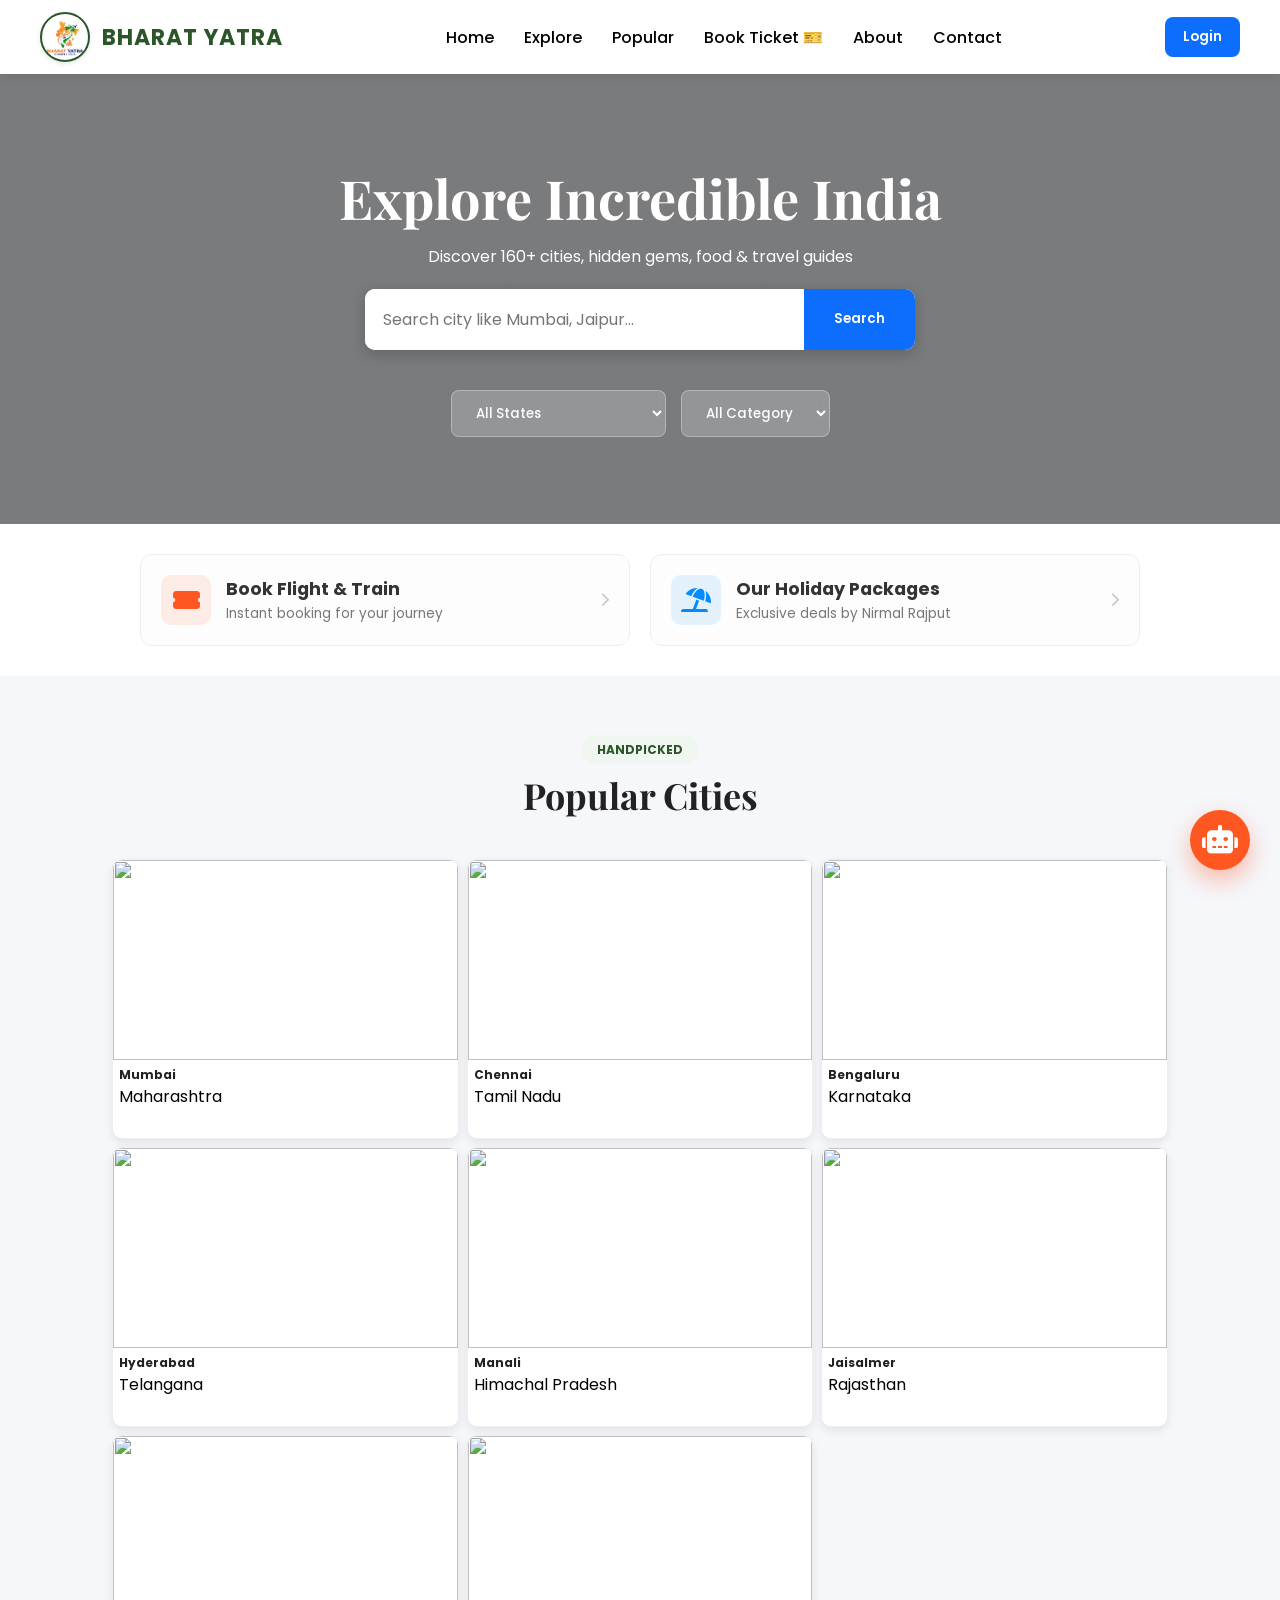
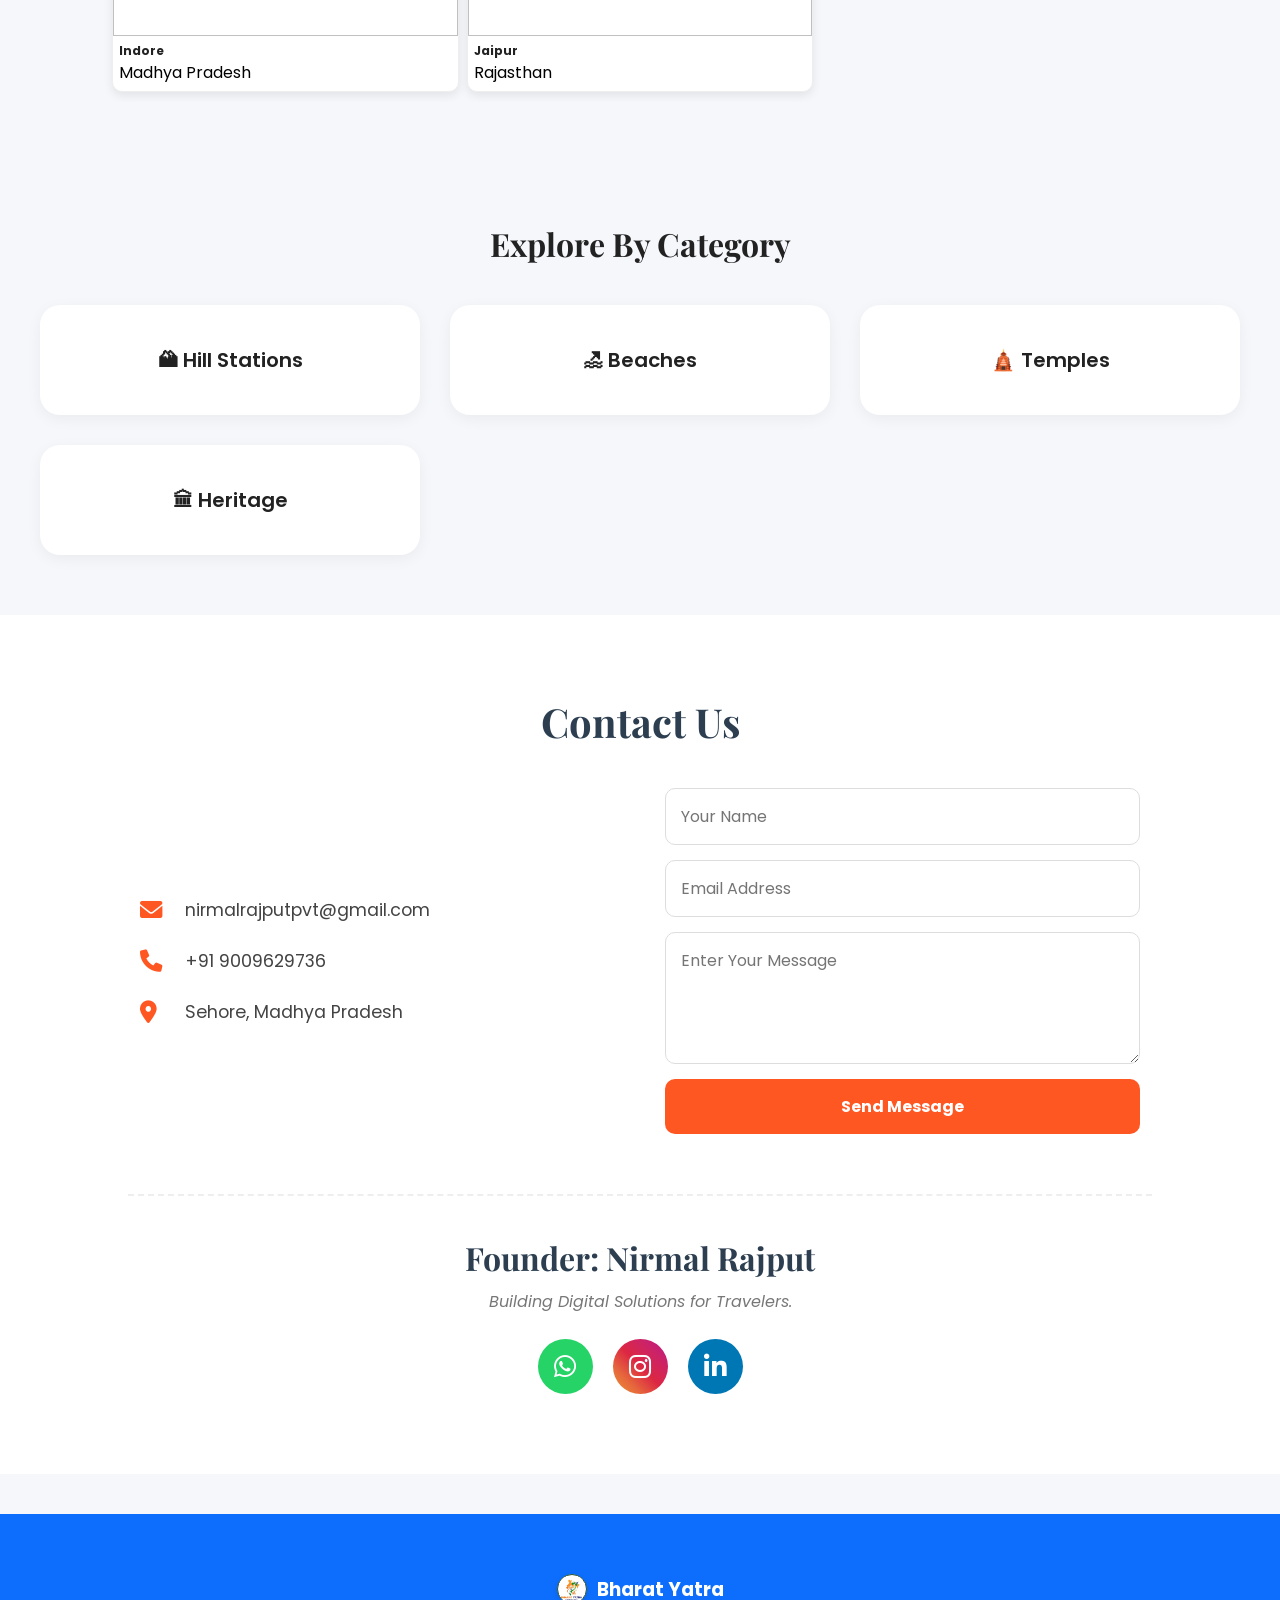
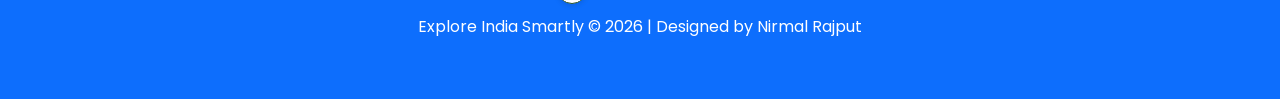
==== index.html @ b43bbb0f "Add initial Bharat Yatra website files Introduce the full static site scaffold for Bharat Yatra: mul" ====
<!DOCTYPE html>
<html lang="en">
<head>
    <meta charset="UTF-8">
    <meta name="viewport" content="width=device-width, initial-scale=1.0">
    <title>Bharat Yatra - Explore Incredible India</title>
    
    <link rel="stylesheet" href="style.css">
    <link rel="stylesheet" href="mobile.css"> 
    <link rel="stylesheet" href="m2.css">
    
    <link rel="stylesheet" href="https://cdnjs.cloudflare.com/ajax/libs/font-awesome/6.0.0/css/all.min.css">
    <link href="https://fonts.googleapis.com/css2?family=Playfair+Display:wght@700&family=Poppins:wght@300;400;500;600;700&display=swap" rel="stylesheet">

    <style>
        /* 🎨 MASTER UI/UX DESIGN LANGUAGE */
        :root {
            --primary-green: #2c562a;
            --premium-shadow: 0 10px 30px rgba(0,0,0,0.08);
        }

        /* 🟢 Navbar & Logo Branding */
        .navbar {
            display: flex; justify-content: space-between; align-items: center;
            padding: 12px 40px; background: #fff; box-shadow: 0 4px 12px rgba(0,0,0,0.08);
            position: sticky; top: 0; z-index: 1000;
        }
        .brand-link { display: flex; align-items: center; gap: 12px; text-decoration: none; }
        .logo-circle {
            width: 50px; height: 50px; border-radius: 50%; overflow: hidden;
            border: 2px solid var(--primary-green); display: flex; align-items: center; justify-content: center;
            background: #fff; box-shadow: 0 2px 5px rgba(0,0,0,0.1);
        }
        .logo-circle img { width: 85%; height: 85%; object-fit: contain; }
        .brand-name { font-family: 'Poppins', sans-serif; font-size: 22px; font-weight: 700; color: var(--primary-green); text-transform: uppercase; letter-spacing: 1px; }

        /* 🍱 BENTO GRID CORE (For JS Rendered Cards) */
        .featured-grid {
            display: grid;
            grid-template-columns: repeat(4, 1fr);
            grid-template-rows: repeat(2, 280px);
            gap: 20px;
            padding: 20px 0;
        }

        /* Classes jo tu JS loop mein add karega */
        .bento-item.tall { grid-row: span 2; }
        .bento-item.wide { grid-column: span 2; }

        @media screen and (max-width: 900px) {
            .navbar { padding: 10px 15px; }
            .featured-grid { grid-template-columns: 1fr 1fr; grid-template-rows: auto; }
            .nav-links { display: none; }
        }
    </style>
</head>
<body>

<nav class="navbar">
    <a href="index.html" class="brand-link">
        <div class="logo-circle">
            <img src="images/logo.png" alt="Logo">
        </div>
        <span class="brand-name">Bharat Yatra</span>
    </a>

    <ul class="nav-links">
        <li><a href="#home">Home</a></li>
        <li><a href="#explore">Explore</a></li>
        <li><a href="#popular">Popular</a></li>
        <li><a href="booking.html" class="nav-booking-highlight">Book Ticket 🎫</a></li> 
        <li><a href="#about">About</a></li>
        <li><a href="#contact">Contact</a></li>
    </ul>

    <button class="login-btn" onclick="location.href='login.html'">Login</button>
</nav>

<section class="hero" id="home">
    <div class="hero-content">
        <h1>Explore Incredible India</h1>
        <p>Discover 160+ cities, hidden gems, food & travel guides</p>

        <div class="search-box">
            <input type="text" id="search" placeholder="Search city like Mumbai, Jaipur..." onkeydown="if(event.key==='Enter') goFirst()">
            <button id="searchBtn">Search</button>
        </div>

        <div id="suggestions" class="suggestions"></div>

        <div class="filters">
            <select id="stateFilter" onchange="applyFilters()">
                <option value="">All States</option>
            </select>

            <select id="categoryFilter" onchange="applyFilters()">
                <option value="">All Category</option>
                <option value="hill">Hill Station</option>
                <option value="beach">Beach</option>
                <option value="temple">Temple</option>
                <option value="heritage">Heritage</option>
            </select>
        </div>
    </div>
</section>

<section class="quick-services">
    <div class="service-grid">
        <div class="service-card" onclick="location.href='booking.html'">
            <div class="service-icon"><i class="fas fa-ticket-alt"></i></div>
            <div class="service-details">
                <h3>Book Flight & Train</h3>
                <p>Instant booking for your journey</p>
            </div>
            <i class="fas fa-chevron-right arrow"></i>
        </div>

        <div class="service-card holiday" onclick="location.href='packages.html'">
            <div class="service-icon"><i class="fas fa-umbrella-beach"></i></div>
            <div class="service-details">
                <h3>Our Holiday Packages</h3>
                <p>Exclusive deals by Nirmal Rajput</p>
            </div>
            <i class="fas fa-chevron-right arrow"></i>
        </div>
    </div>
</section>

<section class="featured" id="popular" style="padding: 60px 8%;">
    <div style="text-align: center; margin-bottom: 30px;">
        <span style="background:#f0f7f0; color:#2c562a; padding:6px 16px; border-radius:20px; font-size:12px; font-weight:700;">HANDPICKED</span>
        <h2 style="font-size: 36px; margin-top: 10px;">Popular Cities</h2>
    </div>
    
    <div class="featured-grid" id="featuredCities"></div>
</section>

<section class="categories" id="explore">
    <h2 style="text-align: center; margin-bottom: 40px;">Explore By Category</h2>
    <div class="category-grid">
        <div class="category-card" onclick="filterByCategory('hill')">🏔 Hill Stations</div>
        <div class="category-card" onclick="filterByCategory('beach')">🏖 Beaches</div>
        <div class="category-card" onclick="filterByCategory('temple')">🛕 Temples</div>
        <div class="category-card" onclick="filterByCategory('heritage')">🏛 Heritage</div>
    </div>
</section>

<section class="contact" id="contact">
    <div class="container">
        <h2>Contact Us</h2>
        <div class="contact-wrapper">
            <div class="contact-info">
                <div class="info-item"><i class="fas fa-envelope"></i> <span>nirmalrajputpvt@gmail.com</span></div>
                <div class="info-item"><i class="fas fa-phone"></i> <span>+91 9009629736</span></div>
                <div class="info-item"><i class="fas fa-map-marker-alt"></i> <span>Sehore, Madhya Pradesh</span></div>
            </div>

            <form class="contact-form" id="contactForm">
                <input type="text" placeholder="Your Name" required>
                <input type="email" placeholder="Email Address" required>
                <textarea placeholder="Enter Your Message" rows="4" required></textarea>
                <button type="submit" class="submit-btn">Send Message</button>
            </form>
        </div>

        <div class="founder-section">
            <div class="founder-card">
                <div class="founder-info">
                    <h3>Founder: Nirmal Rajput</h3>
                    <p>Building Digital Solutions for Travelers.</p>
                </div>
                <div class="social-links">
                    <a href="https://wa.me/919009629736" target="_blank" class="social-icon whatsapp"><i class="fab fa-whatsapp"></i></a>
                    <a href="https://instagram.com/nirmal_rajputt1" target="_blank" class="social-icon instagram"><i class="fab fa-instagram"></i></a>
                    <a href="https://linkedin.com/in/nirmal-rajput-3a98b3336" target="_blank" class="social-icon linkedin"><i class="fab fa-linkedin-in"></i></a>
                </div>
            </div>
        </div>
    </div>
</section>

<div id="chat-icon" onclick="toggleChat()">
    <i class="fas fa-robot"></i>
</div>

<div id="chat-window" class="chat-hidden">
    <div class="chat-header">
        <div class="header-info"><i class="fas fa-headset"></i> <span><strong>Yatri AI</strong></span></div>
        <button onclick="toggleChat()" class="close-chat">&times;</button>
    </div>
    <div id="chat-body" class="chat-body">
        <div class="ai-msg">Namaste! 🙏 Main Yatri AI hoon. Aap kahan ghumna chahte hain?</div>
    </div>
    <div class="chat-footer">
        <input type="text" id="user-input" placeholder="Type message..." onkeydown="if(event.key==='Enter') sendMessage()">
        <button onclick="sendMessage()"><i class="fas fa-paper-plane"></i></button>
    </div>
</div>

<footer class="footer">
    <div style="display: flex; align-items: center; justify-content: center; gap: 10px; margin-bottom: 10px;">
        <div class="logo-circle" style="width: 30px; height: 30px; border-width: 1px;">
            <img src="images/logo.png" alt="Footer Logo">
        </div>
        <h3 style="margin: 0; color: white;">Bharat Yatra</h3>
    </div>
    <p>Explore India Smartly &copy; 2026 | Designed by Nirmal Rajput</p>
</footer>

<script src="script.js"></script>
<script src="yatri-ai.js"></script>

</body>
</html>
---- style.css ----
/* GLOBAL STYLES */
*{
    margin:0;
    padding:0;
    box-sizing:border-box;
    font-family: 'Poppins', sans-serif;
}

body{
    background:#f5f7fb;
    color:#222;
    scroll-behavior: smooth;
}

/* NAVBAR */
.navbar{
    display:flex;
    justify-content:space-between;
    align-items:center;
    padding:18px 40px;
    background:white;
    box-shadow:0 2px 10px rgba(0,0,0,0.05);
    position:sticky;
    top:0;
    z-index:1000;
}

.logo{
    font-size:22px;
    font-weight:700;
    color:#0d6efd;
    letter-spacing: 1px;
}

.navbar ul{
    display:flex;
    gap:30px;
    list-style:none;
}

.navbar a{
    text-decoration:none;
    color:black;
    font-weight:500;
    transition: 0.3s;
}

.navbar a:hover{
    color: #0d6efd;
}

.login-btn{
    background:#0d6efd;
    color:white;
    border:none;
    padding:10px 18px;
    border-radius:8px;
    cursor:pointer;
    font-weight: 600;
}

/* HERO SECTION */
.hero{
    height:450px;
    background:linear-gradient(rgba(0,0,0,.5),rgba(0,0,0,.5)),
    url("https://images.unsplash.com/photo-1524492412937-b28074a5d7da?q=80&w=1600");
    background-size:cover;
    background-position:center;
    display:flex;
    align-items:center;
    justify-content:center;
    color:white;
    text-align:center;
}

.hero h1{
    font-family: 'Playfair Display', serif;
    font-size:54px;
    margin-bottom:10px;
}

/* SEARCH & SUGGESTIONS */
.search-box{
    display:flex;
    background:white;
    border-radius:10px;
    overflow:hidden;
    width:550px;
    margin:20px auto;
    box-shadow: 0 4px 15px rgba(0,0,0,0.2);
}

.search-box input{
    flex:1;
    padding:18px;
    border:none;
    outline:none;
    font-size:16px;
}

.search-box button{
    background:#0d6efd;
    color:white;
    border:none;
    padding:0 30px;
    cursor:pointer;
    font-weight: 600;
}

.suggestions{
    width:550px;
    background:white;
    margin:auto;
    border-radius:0 0 10px 10px;
    box-shadow:0 10px 20px rgba(0,0,0,.1);
    position:relative;
    top:-20px;
    z-index:999;
    max-height: 250px;
    overflow-y: auto;
}

.suggestion-item{
    padding:15px;
    cursor:pointer;
    border-bottom:1px solid #eee;
    text-align: left;
    color: #333;
}

.suggestion-item:hover{
    background:#f1f5ff;
}

/* FILTERS */
.filters{
    margin-top:20px;
    display:flex;
    gap:15px;
    justify-content:center;
}

.filters select{
    padding:12px 20px;
    border-radius:8px;
    border: 1px solid rgba(255,255,255,0.3);
    background: rgba(255,255,255,0.2);
    color: white;
    backdrop-filter: blur(5px);
    cursor: pointer;
    font-weight: 500;
}

.filters select option {
    color: black;
}

/* CITY CARDS & GRIDS */
section{
    padding:60px 40px;
}

h2{
    font-family: 'Playfair Display', serif;
    font-size: 32px;
    margin-bottom:30px;
    text-align: center;
}

.city-container, .featured-grid, .category-grid {
    display:grid;
    grid-template-columns:repeat(auto-fit,minmax(280px,1fr));
    gap:30px;
}

.city-card{
    background:white;
    border-radius:20px;
    overflow:hidden;
    box-shadow:0 10px 20px rgba(0,0,0,0.05);
    text-decoration:none;
    color:black;
    transition:.4s ease;
}

.city-card:hover{
    transform:translateY(-10px);
    box-shadow: 0 15px 30px rgba(0,0,0,0.1);
}

.city-card img{
    width:100%;
    height:200px;
    object-fit:cover;
}

.city-info{
    padding:20px;
}

/* CATEGORY CARDS */
.category-card{
    background:white;
    padding:40px 20px;
    border-radius:20px;
    text-align:center;
    font-size:20px;
    font-weight: 600;
    cursor:pointer;
    box-shadow:0 4px 15px rgba(0,0,0,0.05);
    transition:.3s;
}

.category-card:hover{
    background: #0d6efd;
    color: white;
    transform: scale(1.05);
}

/* CITY DETAILS STYLES */
.city-details-body {
    background: white;
}

.city-hero-green {
    background: #f1f8ed;
    padding: 80px 20px;
    text-align: center;
    border-radius: 0 0 50px 50px;
}

.city-hero-green img {
    width: 150px;
    height: 150px;
    border-radius: 50%;
    object-fit: cover;
    border: 5px solid white;
    box-shadow: 0 10px 25px rgba(0,0,0,0.1);
    margin-bottom: 25px;
}

.city-hero-green h1 {
    font-family: 'Playfair Display', serif;
    color: #2c562a;
    font-size: 42px;
    margin-bottom: 15px;
}

.city-hero-green .intro-text {
    max-width: 700px;
    margin: 0 auto;
    font-size: 18px;
    color: #4a6d48;
    line-height: 1.6;
    font-style: italic;
}

.facts-section {
    max-width: 800px;
    margin: 40px auto;
    padding: 0 20px;
}

.facts-list {
    list-style: none;
    margin-top: 20px;
}

.facts-list li {
    font-size: 18px;
    margin-bottom: 15px;
    display: flex;
    align-items: center;
    gap: 15px;
}

.facts-list li::before {
    content: "";
    width: 10px;
    height: 10px;
    background: #89b071;
    border-radius: 2px;
}

.facts-list li strong {
    color: #2c562a;
    min-width: 160px;
}

/* FOOTER */
.footer{
    background:#0d6efd;
    color:white;
    text-align:center;
    padding:60px;
    margin-top:40px;
}

/* 📞 CONTACT & FOUNDER SECTION CSS */
.contact {
    padding: 80px 10%;
    background-color: #ffffff;
    text-align: center;
}

.contact h2 {
    font-family: 'Playfair Display', serif;
    font-size: 2.5rem;
    margin-bottom: 40px;
    color: #2c3e50;
}

.contact-wrapper {
    display: flex;
    flex-wrap: wrap;
    justify-content: center;
    gap: 50px;
    max-width: 1000px;
    margin: 0 auto;
}

.contact-info {
    flex: 1;
    min-width: 280px;
    text-align: left;
    display: flex;
    flex-direction: column;
    justify-content: center;
    gap: 25px;
}

.info-item {
    display: flex;
    align-items: center;
    gap: 15px;
    font-size: 1.1rem;
    color: #444;
}

.info-item i {
    color: #ff5722;
    font-size: 1.4rem;
    width: 30px;
}

.contact-form {
    flex: 1;
    min-width: 300px;
    display: flex;
    flex-direction: column;
    gap: 15px;
}

.contact-form input, 
.contact-form textarea {
    padding: 15px;
    border: 1px solid #ddd;
    border-radius: 10px;
    font-size: 1rem;
    outline: none;
    transition: 0.3s;
}

.contact-form input:focus, 
.contact-form textarea:focus {
    border-color: #ff5722;
    box-shadow: 0 0 8px rgba(255, 87, 34, 0.2);
}

.submit-btn {
    background-color: #ff5722;
    color: white;
    padding: 15px;
    border: none;
    border-radius: 10px;
    cursor: pointer;
    font-weight: 700;
    font-size: 1rem;
    transition: 0.3s;
}

.submit-btn:hover {
    background-color: #e64a19;
    transform: translateY(-3px);
    box-shadow: 0 5px 15px rgba(255, 87, 34, 0.3);
}

/* 🏆 FOUNDER CARD & SOCIAL ICONS */
.founder-section {
    margin-top: 60px;
    padding-top: 40px;
    border-top: 2px dashed #eee;
}

.founder-card h3 {
    font-family: 'Playfair Display', serif;
    font-size: 2rem;
    color: #2c3e50;
    margin-bottom: 10px;
}

.founder-card p {
    color: #777;
    font-style: italic;
    margin-bottom: 25px;
}

.social-links {
    display: flex;
    justify-content: center;
    gap: 20px;
}

.social-icon {
    width: 55px;
    height: 55px;
    display: flex;
    align-items: center;
    justify-content: center;
    border-radius: 50%;
    color: white;
    font-size: 1.6rem;
    text-decoration: none;
    transition: 0.4s cubic-bezier(0.175, 0.885, 0.32, 1.275);
}

.social-icon:hover {
    transform: scale(1.15) rotate(10deg);
}

.whatsapp { background-color: #25D366; }
.instagram { background: linear-gradient(45deg, #f09433 0%, #e6683c 25%, #dc2743 50%, #cc2366 75%, #bc1888 100%); }
.linkedin { background-color: #0077b5; }

.quick-services {
    padding: 30px 10%;
    background: #fff;
    display: flex;
    justify-content: center;
}

.service-grid {
    display: flex;
    gap: 20px;
    width: 100%;
    max-width: 1000px;
    flex-wrap: wrap;
}

.service-card {
    flex: 1;
    min-width: 300px;
    display: flex;
    align-items: center;
    padding: 20px;
    background: #fdfdfd;
    border: 1.5px solid #eee;
    border-radius: 12px;
    cursor: pointer;
    transition: 0.3s;
    position: relative;
}

.service-card:hover {
    border-color: #ff5722;
    box-shadow: 0 5px 15px rgba(0,0,0,0.05);
    transform: translateY(-3px);
}

.service-card.holiday:hover {
    border-color: #008cff;
}

.service-icon {
    width: 50px;
    height: 50px;
    background: rgba(255, 87, 34, 0.1);
    color: #ff5722;
    display: flex;
    align-items: center;
    justify-content: center;
    border-radius: 10px;
    font-size: 1.5rem;
    margin-right: 15px;
}

.holiday .service-icon {
    background: rgba(0, 140, 255, 0.1);
    color: #008cff;
}

.service-details h3 {
    font-size: 1.1rem;
    margin-bottom: 2px;
    color: #333;
}

.service-details p {
    font-size: 0.85rem;
    color: #777;
}

.arrow {
    margin-left: auto;
    color: #ccc;
    font-size: 0.9rem;
}

/* 🎫 BOOKING PAGE SPECIFIC CSS */
/* 🏔️ Booking Hero Section */
.booking-hero {
    background: linear-gradient(135deg, #1a2a6c, #b21f1f, #fdbb2d);
    padding: 100px 10% 140px;
    text-align: center;
    color: white;
}

.booking-hero h1 {
    font-family: 'Playfair Display', serif;
    font-size: 3.2rem;
    margin-bottom: 15px;
    text-shadow: 2px 2px 10px rgba(0,0,0,0.2);
}

.booking-hero p {
    font-size: 1.2rem;
    opacity: 0.9;
    font-weight: 300;
}

/* 🏢 Main Booking Card */
.booking-main-container {
    max-width: 950px;
    margin: -80px auto 60px;
    background: white;
    border-radius: 25px;
    box-shadow: 0 20px 60px rgba(0,0,0,0.15);
    padding: 40px;
    position: relative;
    z-index: 10;
}

/* 📑 Tabs Styling */
.booking-tabs {
    display: flex;
    justify-content: center;
    gap: 40px;
    margin-bottom: 40px;
    border-bottom: 1px solid #eee;
}

.tab-btn {
    background: none;
    border: none;
    font-size: 1.3rem;
    font-weight: 600;
    color: #888;
    cursor: pointer;
    display: flex;
    align-items: center;
    gap: 12px;
    padding-bottom: 15px;
    transition: 0.3s all ease;
}

.tab-btn i {
    font-size: 1.5rem;
}

/* Flight Tab Active State */
.flight-tab.active {
    color: #ff5722;
    border-bottom: 4px solid #ff5722;
}

/* Train Tab Active State */
.train-tab.active {
    color: #2196f3;
    border-bottom: 4px solid #2196f3;
}

/* 📝 Form Grid Layout */
.booking-form-grid {
    display: grid;
    grid-template-columns: repeat(auto-fit, minmax(280px, 1fr));
    gap: 25px;
}

.input-group {
    display: flex;
    flex-direction: column;
    gap: 10px;
}

.input-group label {
    font-weight: 700;
    font-size: 0.95rem;
    color: #2c3e50;
    text-transform: uppercase;
    letter-spacing: 0.5px;
}

.input-group input {
    padding: 18px;
    border: 2px solid #eef0f2;
    border-radius: 12px;
    font-size: 1rem;
    outline: none;
    background: #fdfdfd;
    transition: 0.3s;
}

.input-group input:focus {
    border-color: #ff5722;
    background: #fff;
    box-shadow: 0 0 10px rgba(255, 87, 34, 0.1);
}

/* 🚀 Booking Button */
.book-now-button {
    width: 100%;
    margin-top: 35px;
    padding: 20px;
    border: none;
    border-radius: 15px;
    font-size: 1.3rem;
    font-weight: 800;
    color: white;
    cursor: pointer;
    transition: 0.4s cubic-bezier(0.175, 0.885, 0.32, 1.275);
    text-transform: uppercase;
    letter-spacing: 1px;
}

.book-now-button:hover {
    transform: translateY(-5px);
    box-shadow: 0 10px 25px rgba(0,0,0,0.2);
}

/* Specific Colors for Buttons */
.flight-btn {
    background: linear-gradient(to right, #ff5722, #ff7043);
}

.train-btn {
    background: linear-gradient(to right, #2196f3, #1976d2);
}

/* Tab Toggle Visibility */
.tab-content { display: none; }
.tab-content.active { 
    display: block; 
    animation: fadeIn 0.5s ease;
}

@keyframes fadeIn {
    from { opacity: 0; transform: translateY(10px); }
    to { opacity: 1; transform: translateY(0); }
}

/* 🤖 YATRI AI CSS */
#chat-icon {
    position: fixed;
    bottom: 30px;
    right: 30px;
    width: 60px;
    height: 60px;
    background: #ff5722;
    color: white;
    border-radius: 50%;
    display: flex;
    align-items: center;
    justify-content: center;
    font-size: 1.8rem;
    cursor: pointer;
    box-shadow: 0 10px 25px rgba(255, 87, 34, 0.4);
    z-index: 1000;
    transition: 0.3s;
}

#chat-window {
    position: fixed;
    bottom: 100px;
    right: 30px;
    width: 350px;
    height: 450px;
    background: white;
    border-radius: 20px;
    box-shadow: 0 15px 50px rgba(0,0,0,0.2);
    display: flex;
    flex-direction: column;
    z-index: 1000;
    transition: 0.4s ease;
    overflow: hidden;
}

.chat-hidden { transform: scale(0); opacity: 0; pointer-events: none; }

.chat-header {
    background: #2c3e50;
    color: white;
    padding: 15px;
    display: flex;
    justify-content: space-between;
    align-items: center;
}

.chat-body {
    flex: 1;
    padding: 15px;
    overflow-y: auto;
    background: #f9f9f9;
    font-size: 0.9rem;
}

.ai-msg, .user-msg {
    margin-bottom: 10px;
    padding: 10px 15px;
    border-radius: 15px;
    max-width: 80%;
}

.ai-msg { background: #eee; align-self: flex-start; }
.user-msg { background: #ff5722; color: white; align-self: flex-end; margin-left: auto; }

.chat-footer {
    padding: 10px;
    display: flex;
    border-top: 1px solid #eee;
}

.chat-footer input {
    flex: 1;
    border: none;
    padding: 10px;
    outline: none;
}

/* =========================================
   📱 MOBILE RESPONSIVE FIXES (CONNECT TO MOBILE.CSS)
========================================= */
@media screen and (max-width: 768px) {
    /* Rules in mobile.css will take over */
}
---- mobile.css ----
/* Sabse upar add kar mobile.css mein */
html, body {
    width: 100% !important;
    overflow-x: hidden !important; /* Isse side scrolling band ho jayegi */
    margin: 0 !important;
    padding: 0 !important;
}

@media screen and (max-width: 600px) {
    /* Hero section ko screen ke andar lock karne ke liye */
    .hero {
        width: 100vw !important;
        margin-left: 0 !important;
        margin-right: 0 !important;
        left: 0 !important;
        right: 0 !important;
    }

    /* Cards aur containers ko check karne ke liye */
    .container, .featured, .booking-widget, .holiday-card {
        max-width: 100% !important;
        box-sizing: border-box !important;
    }
}
/* =========================================
   🚀 BHARAT YATRA - THE CLEANEST MOBILE FIX
========================================= */

@media screen and (max-width: 600px) {
    /* 1. Reset */
    * { box-sizing: border-box; }
    body { overflow-x: hidden; margin: 0; padding: 0; }

    /* 2. Header Fix (Clean Logo & Login Circle) */
    .navbar {
        display: flex !important;
        flex-direction: row !important;
        justify-content: space-between !important;
        align-items: center !important;
        padding: 0 15px !important;
        height: 60px !important;
        background: #ffffff !important;
        position: fixed !important;
        top: 0;
        left: 0;
        width: 100% !important;
        z-index: 2000;
        box-shadow: 0 2px 10px rgba(0,0,0,0.1) !important;
    }

    /* ⭐ IMPORTANT: Mobile par faltu links hide karne ke liye ⭐ */
    .navbar ul { 
        display: none !important; 
    } 

    .logo {
        font-size: 1.15rem !important;
        font-weight: 800 !important;
        color: #ff5722 !important;
        margin: 0 !important;
        flex: 1 !important;
        text-align: left !important;
    }

    .login-btn {
        width: 40px !important;
        height: 40px !important;
        border-radius: 50% !important;
        background: #007bff !important;
        color: white !important;
        font-size: 0.6rem !important;
        display: flex !important;
        align-items: center;
        justify-content: center;
        border: none !important;
        flex-shrink: 0 !important;
        margin-left: auto !important;
    }

    /* 3. Hero Section Fix */
    .hero {
        margin-top: 60px !important; /* Header ke niche se start */
        padding: 40px 15px !important;
        height: 400px !important;
        display: flex !important;
        flex-direction: column !important;
        justify-content: center !important;
        align-items: center !important;
        background-size: cover !important;
        background-position: center !important;
    }

    .hero-content h1 {
        font-size: 1.4rem !important;
        line-height: 1.2;
        color: white !important;
        text-shadow: 2px 2px 4px rgba(0,0,0,0.5);
    }

    /* 4. Capsule Search Bar Fix */
    .search-box {
        width: 100% !important;
        max-width: 320px !important;
        margin: 15px auto !important;
        display: flex !important;
        flex-direction: row !important;
        background: white !important;
        border-radius: 30px !important;
        padding: 4px !important;
        box-shadow: 0 4px 15px rgba(0,0,0,0.3) !important;
        overflow: hidden !important;
    }

    .search-box input {
        flex: 1 !important;
        border: none !important;
        padding: 8px 12px !important;
        font-size: 0.85rem !important;
        outline: none !important;
        background: transparent !important;
        min-width: 0 !important;
    }

    #searchBtn {
        background: #ff5722 !important;
        color: white !important;
        padding: 8px 18px !important;
        border-radius: 25px !important;
        font-size: 0.8rem !important;
        border: none !important;
        flex-shrink: 0 !important;
        font-weight: bold !important;
    }

    /* 5. Filters Fix */
    .filters {
        display: flex !important;
        gap: 8px !important;
        width: 100% !important;
        justify-content: center !important;
        margin-top: 10px !important;
    }

    .filters select {
        width: 45% !important;
        padding: 7px !important;
        font-size: 0.75rem !important;
        border-radius: 6px !important;
        background: rgba(255, 255, 255, 0.9) !important;
    }

    /* 6. Cities Grid Fix */
    .featured-grid {
        display: grid !important;
        grid-template-columns: 1fr 1fr !important;
        gap: 12px !important;
        padding: 15px !important;
    }
}
/* =========================================
   🎯 THE "NO-MORE-MISTAKES" FIX
========================================= */

@media screen and (max-width: 600px) {
    
    /* 1. CITY SEARCH SUGGESTIONS FIX (Naam kat raha tha) */
    .suggestions {
        width: 100% !important;
        left: 0 !important;
        right: 0 !important;
        max-height: 250px !important;
        overflow-y: auto !important;
        background: white !important;
        z-index: 3000 !important;
        box-shadow: 0 4px 10px rgba(0,0,0,0.2) !important;
        border-radius: 0 0 15px 15px !important;
    }
    .suggestion-item {
        padding: 12px 20px !important;
        font-size: 0.9rem !important;
        border-bottom: 1px solid #eee;
        color: #333 !important;
    }

    /* 2. ALL STATES & CATEGORY DROPDOWNS (Sahi se nahi dikh rahe) */
    .filters {
        display: flex !important;
        flex-direction: row !important; /* Ek line mein side-by-side */
        gap: 10px !important;
        margin: 15px auto !important;
        padding: 0 10px !important;
        width: 100% !important;
    }
    .filters select {
        flex: 1 !important; /* Dono ko barabar jagah milegi */
        padding: 10px !important;
        font-size: 0.8rem !important;
        background: white !important; /* Pehle shayad transparent tha isliye nahi dikh raha tha */
        color: #333 !important;
        border: 1px solid #ccc !important;
        border-radius: 8px !important;
    }

    /* 3. BOOKING WIDGET SIDE SPACE FIX (Ab Manzil Dur Nahi wala section) */
    .booking-section, .booking-container, .booking-widget {
        width: 100% !important;
        max-width: 100vw !important;
        margin-left: 0 !important;
        margin-right: 0 !important;
        padding: 15px !important;
        box-sizing: border-box !important;
        overflow: hidden !important;
    }
    
    /* Booking ke andar ke inputs ko screen mein fit karna */
    .booking-form-row {
        display: flex;
        flex-direction: column !important; /* Mobile mein upar niche inputs sahi rehte hain */
        gap: 10px;
    }
    
    .booking-input-group {
        width: 100% !important;
    }

    /* Navbar links fix for Booking Page */
    .navbar ul {
        display: none !important; /* Isse wo "Cities, Support" wale links gayab ho jayenge jo upar chadh rahe the */
    }
}
/* =========================================
   🛑 MASTER BOX-FIX (FOR BOOKING PAGE)
========================================= */

@media screen and (max-width: 600px) {
    /* 1. Side Scroll Killers */
    html, body {
        width: 100% !important;
        max-width: 100% !important;
        overflow-x: hidden !important;
        position: relative;
    }

    /* 2. Main Container Fix */
    .booking-container, .booking-form, .booking-widget {
        display: block !important; /* Row se Block kar diya */
        width: 100% !important;
        padding: 10px !important;
        margin: 0 !important;
        box-sizing: border-box !important;
    }

    /* 3. ⭐ DESTINATION & INPUTS FIX ⭐ */
    /* Jitne bhi div inputs ko wrap kar rahe hain, unhe vertical karo */
    .booking-form div, 
    .booking-input-group, 
    .input-row, 
    .from-to-container {
        display: block !important; 
        width: 100% !important;
        margin-bottom: 15px !important;
        float: none !important; /* Agar purana float laga ho toh */
    }

    /* Saare Inputs ko full screen width pe lao */
    .booking-form input, 
    .booking-form select, 
    .booking-form label {
        display: block !important;
        width: 100% !important;
        max-width: 100% !important;
        box-sizing: border-box !important;
    }

    /* 4. Go Back Button Fix */
    .navbar {
        justify-content: space-between !important;
        width: 100% !important;
    }
    
    #goBackBtn, .go-back {
        position: relative !important;
        right: 0 !important;
        margin-right: 10px !important;
    
    
    }
}
/* =========================================
   🏙️ POPULAR CITIES - FINAL (3 PER ROW)
========================================= */

@media screen and (max-width: 600px) {

    .featured-grid {
        display: grid !important;
        grid-template-columns: repeat(3, 1fr) !important;
        gap: 10px !important;
        padding: 15px !important;
    }

    .city-card {
        border-radius: 10px !important;
        overflow: hidden !important;
    }

    .city-card img {
        width: 100% !important;
        aspect-ratio: 1/1 !important;
        object-fit: cover !important;
    }

    .city-info {
        padding: 6px !important;
    }

    .city-info h3 {
        font-size: 0.72rem !important;
    }

    .city-info p {
        font-size: 0.65rem !important;
    }
}
/* =========================================
   🏙️ POPULAR CITIES FINAL FIX (SCROLL + SQUARE + 3)
========================================= */

@media screen and (max-width: 600px) {

    /* page scroll fix */
    html, body {
        height: auto !important;
        overflow-y: auto !important;
    }

    .featured {
        overflow: visible !important;
    }

    .featured-grid {
        display: grid !important;
        grid-template-columns: repeat(3, 1fr) !important;
        gap: 10px !important;
        padding: 15px !important;
        overflow: visible !important;
    }

    .city-card {
        background: #fff !important;
        border-radius: 12px !important;
        overflow: hidden !important;
    }

    /* PERFECT SQUARE */
    .city-card img {
        width: 100% !important;
        aspect-ratio: 1 / 1 !important;
        height: auto !important;
        object-fit: cover !important;
        display: block !important;
    }

    .city-info {
        padding: 8px !important;
    }

    .city-info h3 {
        font-size: 0.75rem !important;
        margin: 0 !important;
    }

    .city-info p {
        font-size: 0.65rem !important;
        margin: 0 !important;
    }
}
.home,
.container,
.featured,
.main {
    height: auto !important;
    overflow: visible !important;
}
/* =========================================
   🚀 BHARAT YATRA 2.0 - ADVANCED UI (MOBILE)
   Paste this at the very end of mobile.css
========================================= */

/* 1. Grid Setting - 3 Columns with Smooth Scroll */
#featuredCities {
    display: grid !important;
    grid-template-columns: repeat(3, 1fr) !important;
    gap: 8px !important;
    padding: 10px !important;
    overflow-x: auto;
    scroll-behavior: smooth;
    -webkit-overflow-scrolling: touch;
}

/* 2. Card Design */
.city-card {
    background: #ffffff !important;
    border-radius: 10px !important;
    overflow: hidden !important;
    box-shadow: 0 4px 10px rgba(0,0,0,0.08) !important;
    display: flex !important;
    flex-direction: column !important;
    border: 1px solid #eeeeee !important;
    height: 100% !important;
}

/* 3. Image/Video Container (Square) */
.card-visual {
    position: relative !important;
    width: 100% !important;
    aspect-ratio: 1 / 1 !important;
    background: #000 !important;
}

.card-visual img, 
.card-visual video {
    width: 100% !important;
    height: 100% !important;
    object-fit: cover !important;
    display: block !important;
}

/* 4. Floating Weather Badge */
.weather-tag {
    position: absolute !important;
    top: 4px;
    right: 4px;
    background: rgba(255, 255, 255, 0.95) !important;
    color: #111 !important;
    font-size: 0.55rem !important;
    font-weight: 800 !important;
    padding: 2px 4px !important;
    border-radius: 4px !important;
    z-index: 10 !important;
}

/* 5. Play Icon Overlay */
.play-overlay {
    position: absolute !important;
    top: 50%;
    left: 50%;
    transform: translate(-50%, -50%) !important;
    color: rgba(255, 255, 255, 0.7) !important;
    font-size: 1rem !important;
    pointer-events: none !important;
}

/* 6. Live Tag for Video */
.live-tag {
    position: absolute !important;
    bottom: 4px;
    left: 4px;
    background: #ff0000 !important;
    color: #ffffff !important;
    font-size: 0.5rem !important;
    font-weight: bold !important;
    padding: 1px 4px !important;
    border-radius: 2px !important;
    animation: blinker 1s linear infinite !important;
}

@keyframes blinker {
    50% { opacity: 0; }
}

/* 7. City Info & Distance */
.city-info {
    padding: 6px !important;
    flex-grow: 1 !important;
    display: flex !important;
    flex-direction: column !important;
}

.city-info h3 {
    font-size: 0.75rem !important;
    margin: 0 !important;
    color: #222222 !important;
    white-space: nowrap !important;
    overflow: hidden !important;
    text-overflow: ellipsis !important;
}

.dist-text {
    font-size: 0.55rem !important;
    color: #777777 !important;
    margin: 2px 0 4px 0 !important;
}

/* 8. Action Bar (WA Share & Booking Button) */
.action-bar {
    display: flex !important;
    align-items: center !important;
    justify-content: space-between !important;
    gap: 4px !important;
    margin-top: auto !important;
}

.wa-icon {
    color: #25D366 !important;
    font-size: 1.1rem !important;
    text-decoration: none !important;
}

.btn-book {
    background: linear-gradient(135deg, #ff4b2b, #ff416c) !important;
    color: #ffffff !important;
    text-decoration: none !important;
    font-size: 0.5rem !important;
    padding: 3px 6px !important;
    border-radius: 12px !important;
    font-weight: bold !important;
    text-align: center !important;
    flex-grow: 1 !important;
}

/* Hide Scrollbar for cleaner look */
#featuredCities::-webkit-scrollbar {
    display: none;
}
/* Weather Badge Top Right */
.weather-badge {
    position: absolute;
    top: 15px;
    right: 15px;
    background: rgba(255, 255, 255, 0.9);
    padding: 5px 12px;
    border-radius: 20px;
    font-weight: bold;
    box-shadow: 0 4px 10px rgba(0,0,0,0.2);
    font-size: 0.9rem;
}

/* Video Section at Bottom */
.video-reels-section {
    margin-top: 30px;
    padding: 15px;
    background: #f9f9f9;
    border-radius: 15px 15px 0 0;
}
.video-container {
    position: relative;
    width: 100%;
    aspect-ratio: 9/16; /* Reel format */
    background: #000;
    border-radius: 12px;
    overflow: hidden;
}
.video-container video {
    width: 100%;
    height: 100%;
    object-fit: cover;
}
---- m2.css ----
/* ======================================================
    🚀 BHARAT YATRA - MASTER ADVANCED MOBILE (m2.css)
    Designed for: Home Screen Grid & City Page Premium UI
    ====================================================== */

/* 1. Global Reset & Side Scroll Killer */
html, body {
    width: 100% !important;
    max-width: 100% !important;
    overflow-x: hidden !important;
    margin: 0 !important;
    padding: 0 !important;
    height: auto !important;
    overflow-y: auto !important;
    position: relative;
}

@media screen and (max-width: 600px) {
    * { box-sizing: border-box; }

    /* 2. Navbar Fix (Clean Logo & Login Circle) */
    .navbar {
        display: flex !important;
        flex-direction: row !important;
        justify-content: space-between !important;
        align-items: center !important;
        padding: 0 15px !important;
        height: 60px !important;
        background: #ffffff !important;
        position: fixed !important;
        top: 0; left: 0; width: 100% !important;
        z-index: 2500;
        box-shadow: 0 2px 10px rgba(0,0,0,0.1) !important;
    }
    .navbar ul { display: none !important; } 
    
    .logo {
        font-size: 1.15rem !important;
        font-weight: 800 !important;
        color: #2c562a !important; /* Green for Brand Consistency */
        margin: 0 !important;
    }

    .login-btn {
        width: 40px !important;
        height: 40px !important;
        border-radius: 50% !important;
        background: #007bff !important;
        color: white !important;
        display: flex !important;
        align-items: center;
        justify-content: center;
        border: none !important;
        font-size: 0.65rem !important;
    }

    /* 3. Hero & Search Capsule Fix */
    .hero, .city-hero-green {
        margin-top: 60px !important;
        padding: 40px 15px !important;
        height: 380px !important;
        display: flex !important;
        flex-direction: column !important;
        justify-content: center !important;
        align-items: center !important;
        background-size: cover !important;
        background-position: center !important;
        border-radius: 0 0 30px 30px !important;
    }

    /* 4. 🏠 HOME SCREEN - 3 COLUMN SQUARE GRID */
    #featuredCities, .featured-grid {
        display: grid !important;
        grid-template-columns: repeat(3, 1fr) !important;
        gap: 8px !important;
        padding: 12px 10px !important;
    }

    .city-card {
        background: #ffffff !important;
        border-radius: 12px !important;
        overflow: hidden !important;
        display: flex !important;
        flex-direction: column !important;
        border: 1px solid #eeeeee !important;
        box-shadow: 0 4px 10px rgba(0,0,0,0.05) !important;
    }

    .city-card img {
        width: 100% !important;
        aspect-ratio: 1 / 1 !important; 
        height: auto !important;
        object-fit: cover !important;
    }

    .city-info { padding: 8px !important; }
    .city-info h3 { font-size: 0.75rem !important; margin: 0 !important; white-space: nowrap; overflow: hidden; text-overflow: ellipsis; }

    /* 5. 🏙️ CITY DETAILS - UNIQUE STYLISH HEADER */
    .unique-city-name-container {
        margin: 25px 0 15px 0 !important;
        display: flex !important;
        align-items: center !important;
        gap: 12px !important;
    }

    .unique-city-name-container h2 {
        font-family: 'Playfair Display', serif !important;
        font-size: 26px !important;
        color: #2c562a !important;
        font-weight: 700 !important;
        margin: 0 !important;
    }

    .unique-city-name-container::after {
        content: "";
        flex: 1;
        height: 2px;
        background: linear-gradient(to right, #2c562a, transparent);
        border-radius: 10px;
    }

    /* Facts List (Vertical List - No Cutting) */
    #factsList {
        display: flex !important;
        flex-direction: column !important;
        gap: 12px !important;
        padding: 0 !important;
    }

    #factsList li {
        font-size: 15px !important;
        padding: 8px 0 !important;
        border-bottom: 1px solid #f0f0f0 !important;
        width: 100% !important;
        display: block !important;
    }

    /* 6. 🎬 VIDEO REELS */
    .video-container {
        width: 100% !important;
        max-width: 280px !important;
        aspect-ratio: 9/16 !important;
        margin: 20px auto !important;
        border-radius: 15px !important;
        overflow: hidden !important;
        box-shadow: 0 10px 30px rgba(0,0,0,0.2) !important;
    }

    /* 7. 🎫 STICKY BOOKING BUTTON (CENTERED FIX) */
    .fixed-book-wrap, .footer-booking {
        position: fixed !important;
        bottom: 0 !important;
        left: 0 !important;
        right: 0 !important;
        width: 100% !important;
        padding: 15px !important;
        background: #ffffff !important;
        box-shadow: 0 -5px 15px rgba(0,0,0,0.1) !important;
        z-index: 3000 !important;
        display: flex !important;
        justify-content: center !important; /* Button center mein aayega */
    }

    .btn-book, .book-now-fixed {
        width: 100% !important;
        max-width: 400px !important;
        background: linear-gradient(45deg, #2c562a, #4a8a47) !important;
        color: white !important;
        text-align: center !important;
        padding: 14px !important;
        border-radius: 30px !important;
        font-weight: bold !important;
        font-size: 16px !important;
        text-decoration: none !important;
        box-shadow: 0 5px 15px rgba(44, 86, 42, 0.3) !important;
    }

    /* 8. Footer & AI Fix */
    footer { padding: 40px 20px 100px !important; background: #2c562a !important; }
    #chat-icon { bottom: 85px !important; }
}
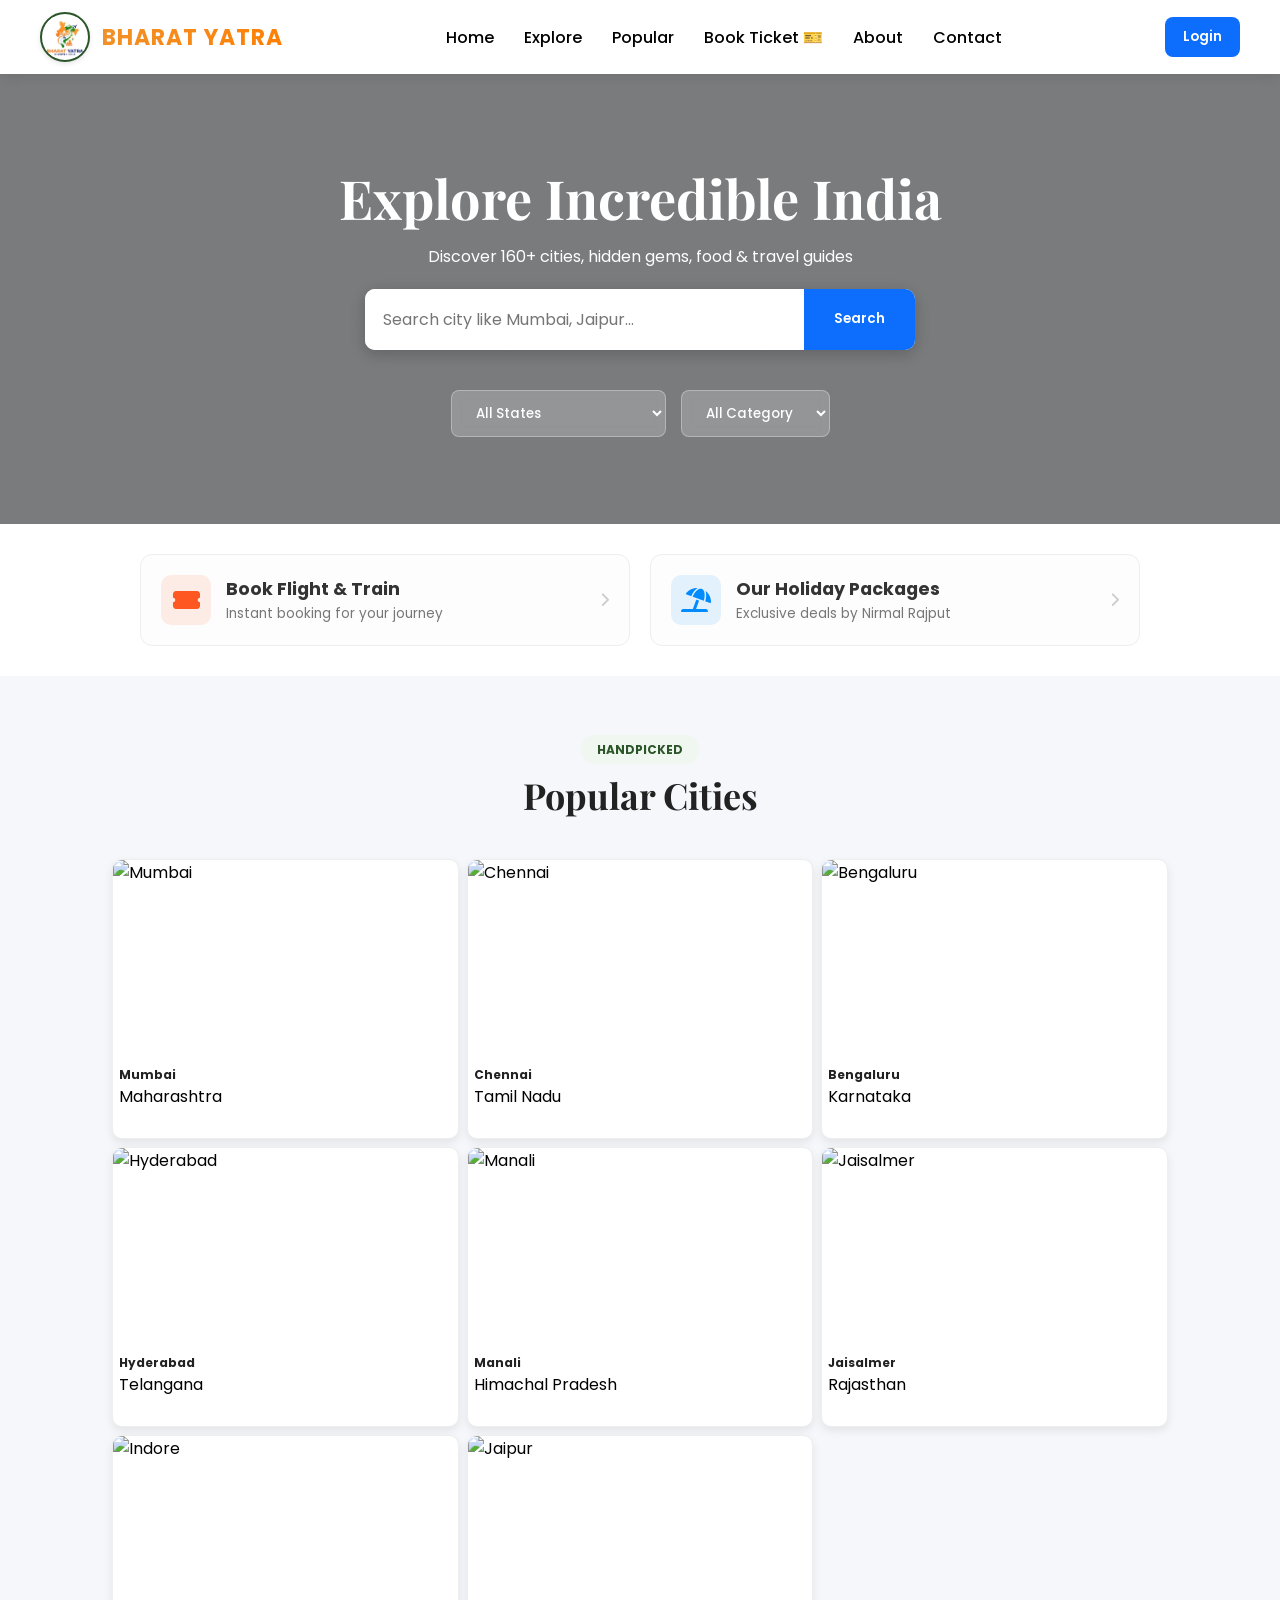
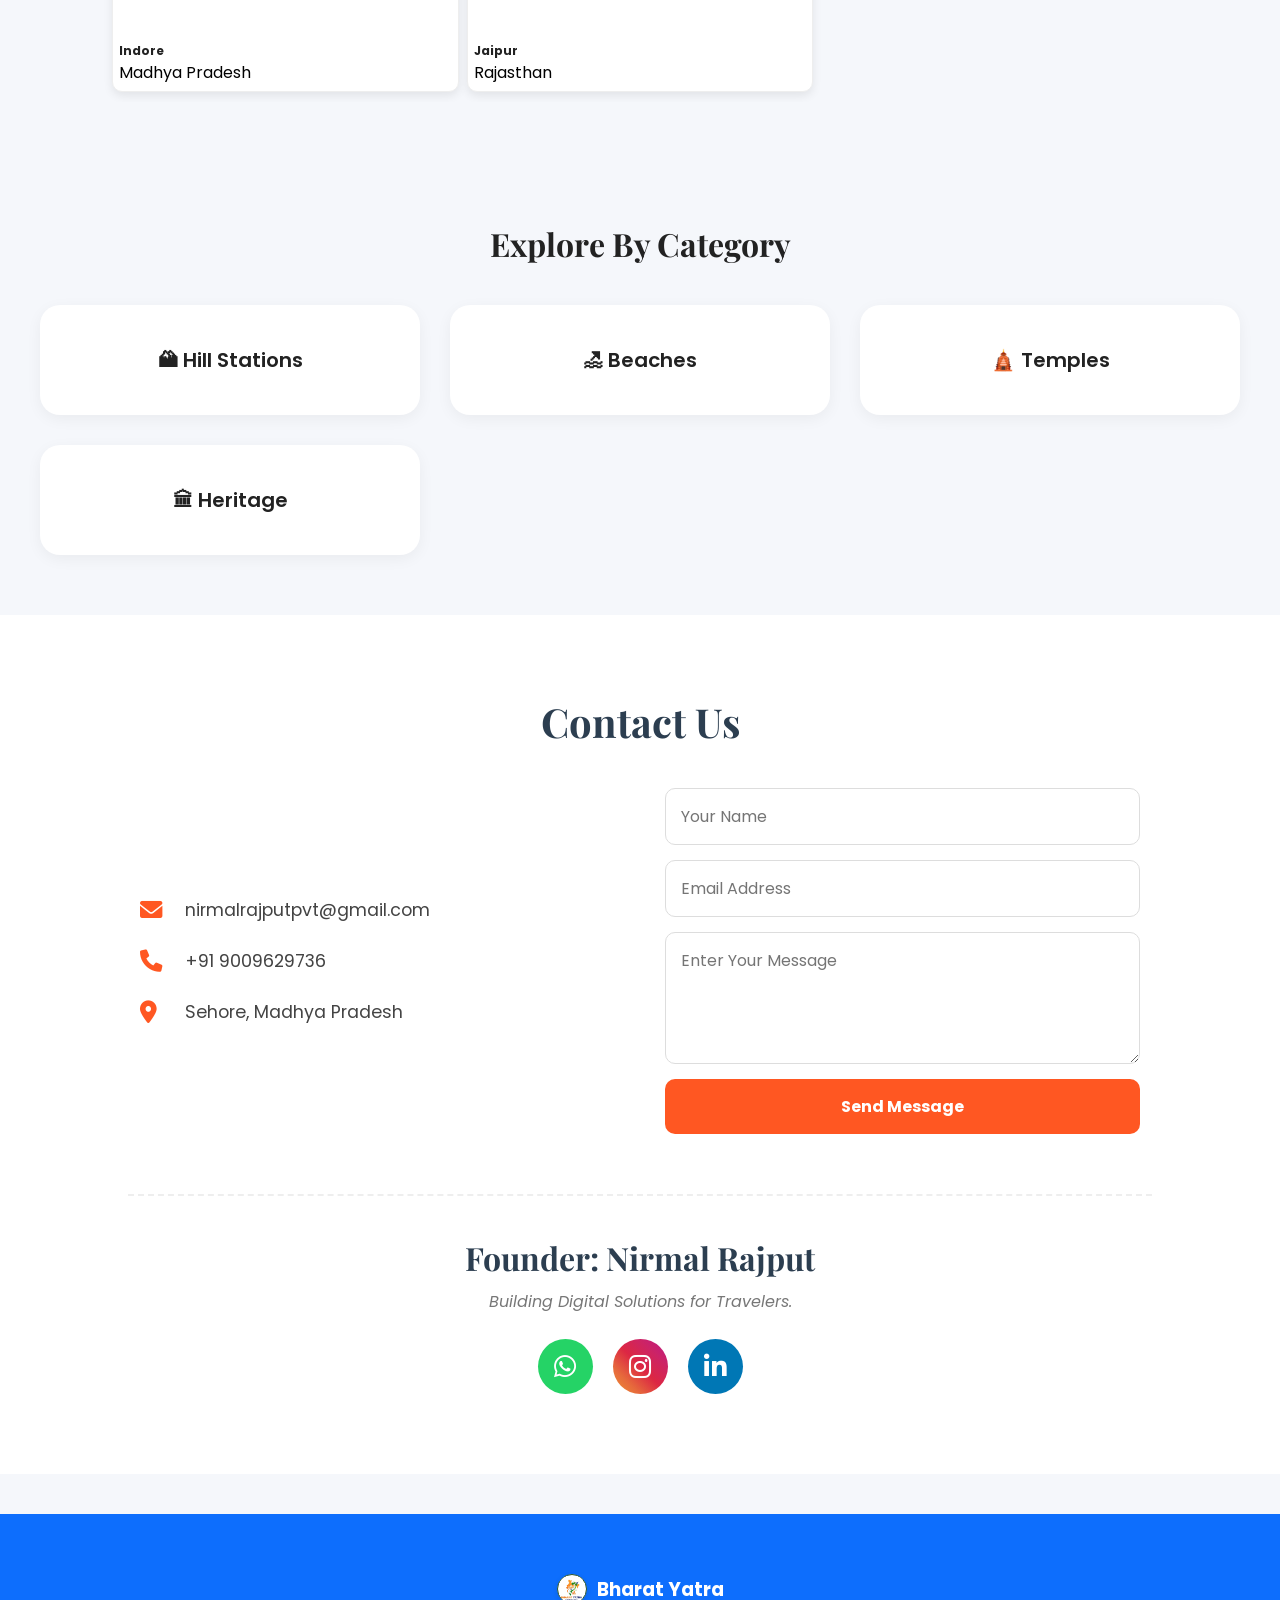
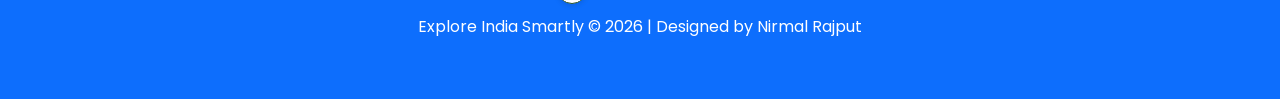
==== commit 0757abf6: "Implement mobile navigation and enhance chat UI Added mobile navigation bar and updated chat interfa" ====
--- a/index.html
+++ b/index.html
@@ -4,11 +4,10 @@
     <meta charset="UTF-8">
     <meta name="viewport" content="width=device-width, initial-scale=1.0">
     <title>Bharat Yatra - Explore Incredible India</title>
-    
     <link rel="stylesheet" href="style.css">
     <link rel="stylesheet" href="mobile.css"> 
     <link rel="stylesheet" href="m2.css">
-    
+    <link rel="stylesheet" href="css/login.css">
     <link rel="stylesheet" href="https://cdnjs.cloudflare.com/ajax/libs/font-awesome/6.0.0/css/all.min.css">
     <link href="https://fonts.googleapis.com/css2?family=Playfair+Display:wght@700&family=Poppins:wght@300;400;500;600;700&display=swap" rel="stylesheet">
 
@@ -42,15 +41,75 @@
             gap: 20px;
             padding: 20px 0;
         }
-
-        /* Classes jo tu JS loop mein add karega */
         .bento-item.tall { grid-row: span 2; }
         .bento-item.wide { grid-column: span 2; }
+
+        /* 📱 MOBILE NAVIGATION BAR STYLES */
+        .mobile-nav {
+            position: fixed;
+            bottom: 15px;
+            left: 50%;
+            transform: translateX(-50%);
+            width: 92%;
+            max-width: 480px;
+            background: rgba(255, 255, 255, 0.95);
+            backdrop-filter: blur(10px);
+            display: none; /* Desktop hide */
+            justify-content: space-around;
+            align-items: center;
+            padding: 10px 5px;
+            border-radius: 40px;
+            box-shadow: 0 10px 30px rgba(0,0,0,0.15);
+            z-index: 10000;
+            border: 1px solid rgba(0,0,0,0.05);
+        }
+        .nav-item {
+            display: flex;
+            flex-direction: column;
+            align-items: center;
+            text-decoration: none;
+            color: #555;
+            font-size: 10px;
+            font-weight: 700;
+            flex: 1;
+            transition: color 0.2s;
+        }
+        .nav-item i { font-size: 18px; margin-bottom: 3px; }
+        .nav-item.active, .nav-item:hover { color: var(--primary-green); }
+
+        .nav-search-center {
+            display: flex;
+            flex-direction: column;
+            align-items: center;
+        }
+        .search-circle {
+            width: 58px;
+            height: 58px;
+            background: linear-gradient(135deg, var(--primary-green) 0%, #4a8a46 100%);
+            border-radius: 50%;
+            display: flex;
+            justify-content: center;
+            align-items: center;
+            border: 4px solid white;
+            box-shadow: 0 8px 15px rgba(44, 86, 42, 0.3);
+            color: white;
+            font-size: 20px;
+            transition: transform 0.2s;
+        }
+        .search-circle:hover { transform: scale(1.1); }
+        .search-text {
+            font-size: 11px;
+            font-weight: 800;
+            color: var(--primary-green);
+            margin-top: 5px;
+        }
 
         @media screen and (max-width: 900px) {
             .navbar { padding: 10px 15px; }
             .featured-grid { grid-template-columns: 1fr 1fr; grid-template-rows: auto; }
             .nav-links { display: none; }
+            .mobile-nav { display: flex; }
+            .footer { padding-bottom: 90px; }
         }
     </style>
 </head>
@@ -144,6 +203,34 @@
         <div class="category-card" onclick="filterByCategory('heritage')">🏛 Heritage</div>
     </div>
 </section>
+
+<!-- ✅ Updated Mobile Nav -->
+<nav class="mobile-nav">
+    <a href="index.html" class="nav-item active">
+        <i class="fas fa-home"></i>
+        <span>Home</span>
+    </a>
+    <a href="booking.html" class="nav-item">
+        <i class="fas fa-ticket-alt"></i>
+        <span>Booking</span>
+    </a>
+    <a href="search.html" class="nav-item">
+        <div class="nav-search-center">
+            <div class="search-circle">
+                <i class="fas fa-search"></i>
+            </div>
+            <span class="search-text">Search</span>
+        </div>
+    </a>
+    <a href="packages.html" class="nav-item">
+        <i class="fas fa-box-open"></i>
+        <span>Packages</span>
+    </a>
+    <a href="javascript:void(0)" class="nav-item" onclick="toggleChat()">
+        <i class="fas fa-robot"></i>
+        <span>Bharat AI</span>
+    </a>
+</nav>
 
 <section class="contact" id="contact">
     <div class="container">
@@ -179,21 +266,28 @@
     </div>
 </section>
 
-<div id="chat-icon" onclick="toggleChat()">
-    <i class="fas fa-robot"></i>
-</div>
-
-<div id="chat-window" class="chat-hidden">
+<div id="chat-window">
     <div class="chat-header">
-        <div class="header-info"><i class="fas fa-headset"></i> <span><strong>Yatri AI</strong></span></div>
-        <button onclick="toggleChat()" class="close-chat">&times;</button>
-    </div>
-    <div id="chat-body" class="chat-body">
-        <div class="ai-msg">Namaste! 🙏 Main Yatri AI hoon. Aap kahan ghumna chahte hain?</div>
-    </div>
+        <div class="header-info">
+            <i class="fas fa-robot"></i> 
+            <span><strong>Bharat AI</strong></span>
+        </div>
+        <button onclick="toggleChat()" class="close-chat-btn">&times;</button>
+    </div>
+
+    <div id="chat-body">
+        <div class="ai-msg-bubble">
+            Namaste! 🙏 Main Bharat Yatra ka Smart AI hoon. Main aapki kaise madad kar sakta hoon?
+        </div>
+    </div>
+
     <div class="chat-footer">
-        <input type="text" id="user-input" placeholder="Type message..." onkeydown="if(event.key==='Enter') sendMessage()">
-        <button onclick="sendMessage()"><i class="fas fa-paper-plane"></i></button>
+        <div class="chat-input-container">
+            <input type="text" id="user-input" placeholder="Kuch bhi puchiye..." onkeydown="if(event.key==='Enter') sendMessage()">
+            <button onclick="sendMessage()" class="send-message-btn">
+                <i class="fas fa-paper-plane"></i>
+            </button>
+        </div>
     </div>
 </div>
 
@@ -211,4 +305,4 @@
 <script src="yatri-ai.js"></script>
 
 </body>
-</html>+</html>
--- a/style.css
+++ b/style.css
@@ -742,3 +742,44 @@
 @media screen and (max-width: 768px) {
     /* Rules in mobile.css will take over */
 }
+/* 🏷️ COMPACT BRAND LOGO */
+.brand-link {
+    display: flex;
+    align-items: center;
+    gap: 8px; /* Spacing kam kar di */
+    text-decoration: none;
+}
+
+.logo-circle {
+    width: 32px;  /* Size chota kiya (Pehle 40-50px tha) */
+    height: 32px; 
+    border-radius: 50%;
+    border: 1.5px solid #f0932b; /* Patli orange border */
+    display: flex;
+    align-items: center;
+    justify-content: center;
+    background: #fff;
+    flex-shrink: 0; /* Logo dabega nahi */
+}
+
+.brand-name {
+    font-family: 'Poppins', sans-serif; 
+    font-size: 16px; /* Ekdum perfect chota size */
+    font-weight: 800;
+    text-transform: uppercase;
+    letter-spacing: 0.5px;
+    
+    /* 🟠 Premium Orange Color */
+    color: #f0932b; 
+    /* Halka sa gradient look */
+    background: linear-gradient(135deg, #f0932b 0%, #ff7e01 100%);
+    -webkit-background-clip: text;
+    -webkit-text-fill-color: transparent;
+    
+    white-space: nowrap; /* Text break nahi hoga */
+}
+
+/* Hover Effect */
+.brand-link:hover .brand-name {
+    opacity: 0.8;
+}
--- a/m2.css
+++ b/m2.css
@@ -176,7 +176,167 @@
         box-shadow: 0 5px 15px rgba(44, 86, 42, 0.3) !important;
     }
 
-    /* 8. Footer & AI Fix */
-    footer { padding: 40px 20px 100px !important; background: #2c562a !important; }
-    #chat-icon { bottom: 85px !important; }
-}
+    }
+/* 🤖 BHARAT AI - FULL SCREEN APP INTERFACE BY NIRMAL RAJPUT */
+
+#chat-window {
+    position: fixed;
+    top: 0;
+    left: 0;
+    width: 100%;
+    height: 100vh;
+    background: #ffffff; /* Ekdum saaf white background */
+    display: flex;
+    flex-direction: column;
+    z-index: 1000000; /* Sabse upar */
+    
+    /* Animation: Niche se upar slide hone ke liye */
+    transition: transform 0.5s cubic-bezier(0.4, 0, 0.2, 1);
+    transform: translateY(100%); 
+    visibility: hidden;
+}
+
+/* 🔥 Jab Toggle hoga tab ye class chalegi */
+#chat-window.chat-active {
+    transform: translateY(0);
+    visibility: visible;
+}
+
+/* 🟢 Header: Premium Green Gradient */
+.chat-header {
+    background: linear-gradient(135deg, #2c562a 0%, #1e3d1c 100%);
+    color: white;
+    padding: 20px 25px;
+    display: flex;
+    justify-content: space-between;
+    align-items: center;
+    box-shadow: 0 4px 12px rgba(0,0,0,0.15);
+}
+
+.header-info {
+    display: flex;
+    align-items: center;
+    gap: 15px;
+}
+
+.header-info i {
+    font-size: 24px;
+    color: #f0932b; /* Orange Robot Icon */
+}
+
+.header-info span {
+    font-size: 20px;
+    font-weight: 700;
+    letter-spacing: 0.5px;
+    font-family: 'Poppins', sans-serif;
+}
+
+.close-chat {
+    background: rgba(255, 255, 255, 0.15);
+    border: none;
+    color: white;
+    font-size: 30px;
+    width: 45px;
+    height: 45px;
+    border-radius: 50%;
+    display: flex;
+    align-items: center;
+    justify-content: center;
+    cursor: pointer;
+    transition: 0.3s;
+}
+
+.close-chat:hover {
+    background: rgba(255, 255, 255, 0.3);
+    transform: rotate(90deg);
+}
+
+/* 💬 Chat Body Area */
+#chat-body {
+    flex: 1;
+    padding: 25px 20px;
+    overflow-y: auto;
+    background: #f0f2f5; /* WhatsApp jaisa light grey */
+    display: flex;
+    flex-direction: column;
+    gap: 15px;
+}
+
+/* AI Message Bubble (Left Side) */
+.ai-msg {
+    align-self: flex-start;
+    background: #ffffff;
+    color: #333;
+    padding: 12px 18px;
+    border-radius: 20px 20px 20px 5px;
+    max-width: 85%;
+    font-size: 15px;
+    line-height: 1.6;
+    box-shadow: 0 2px 8px rgba(0,0,0,0.06);
+    border: 1px solid #e0e0e0;
+}
+
+/* User Message Bubble (Right Side) */
+.user-msg {
+    align-self: flex-end;
+    background: #2c562a;
+    color: white;
+    padding: 12px 18px;
+    border-radius: 20px 20px 5px 20px;
+    max-width: 85%;
+    font-size: 15px;
+    line-height: 1.6;
+    box-shadow: 0 4px 10px rgba(44, 86, 42, 0.2);
+}
+
+/* ⌨️ Footer: Input & Send Button */
+.chat-footer {
+    padding: 15px 20px 35px; /* Mobile navigation ke liye niche gap */
+    background: white;
+    border-top: 1px solid #eee;
+    display: flex;
+    gap: 12px;
+    align-items: center;
+}
+
+.chat-footer input {
+    flex: 1;
+    padding: 15px 22px;
+    border-radius: 35px;
+    border: 1px solid #e0e0e0;
+    outline: none;
+    font-size: 16px;
+    background: #f8f9fa;
+    transition: 0.3s;
+    font-family: 'Poppins', sans-serif;
+}
+
+.chat-footer input:focus {
+    border-color: #2c562a;
+    background: #fff;
+    box-shadow: 0 0 10px rgba(44, 86, 42, 0.1);
+}
+
+.chat-footer button {
+    background: #2c562a;
+    color: white;
+    border: none;
+    width: 55px;
+    height: 55px;
+    border-radius: 50%;
+    display: flex;
+    align-items: center;
+    justify-content: center;
+    font-size: 20px;
+    cursor: pointer;
+    box-shadow: 0 4px 12px rgba(44, 86, 42, 0.3);
+    transition: transform 0.2s;
+}
+
+.chat-footer button:active {
+    transform: scale(0.9);
+}
+
+/* Scrollbar Style */
+#chat-body::-webkit-scrollbar { width: 5px; }
+#chat-body::-webkit-scrollbar-thumb { background: #ccc; border-radius: 10px; }
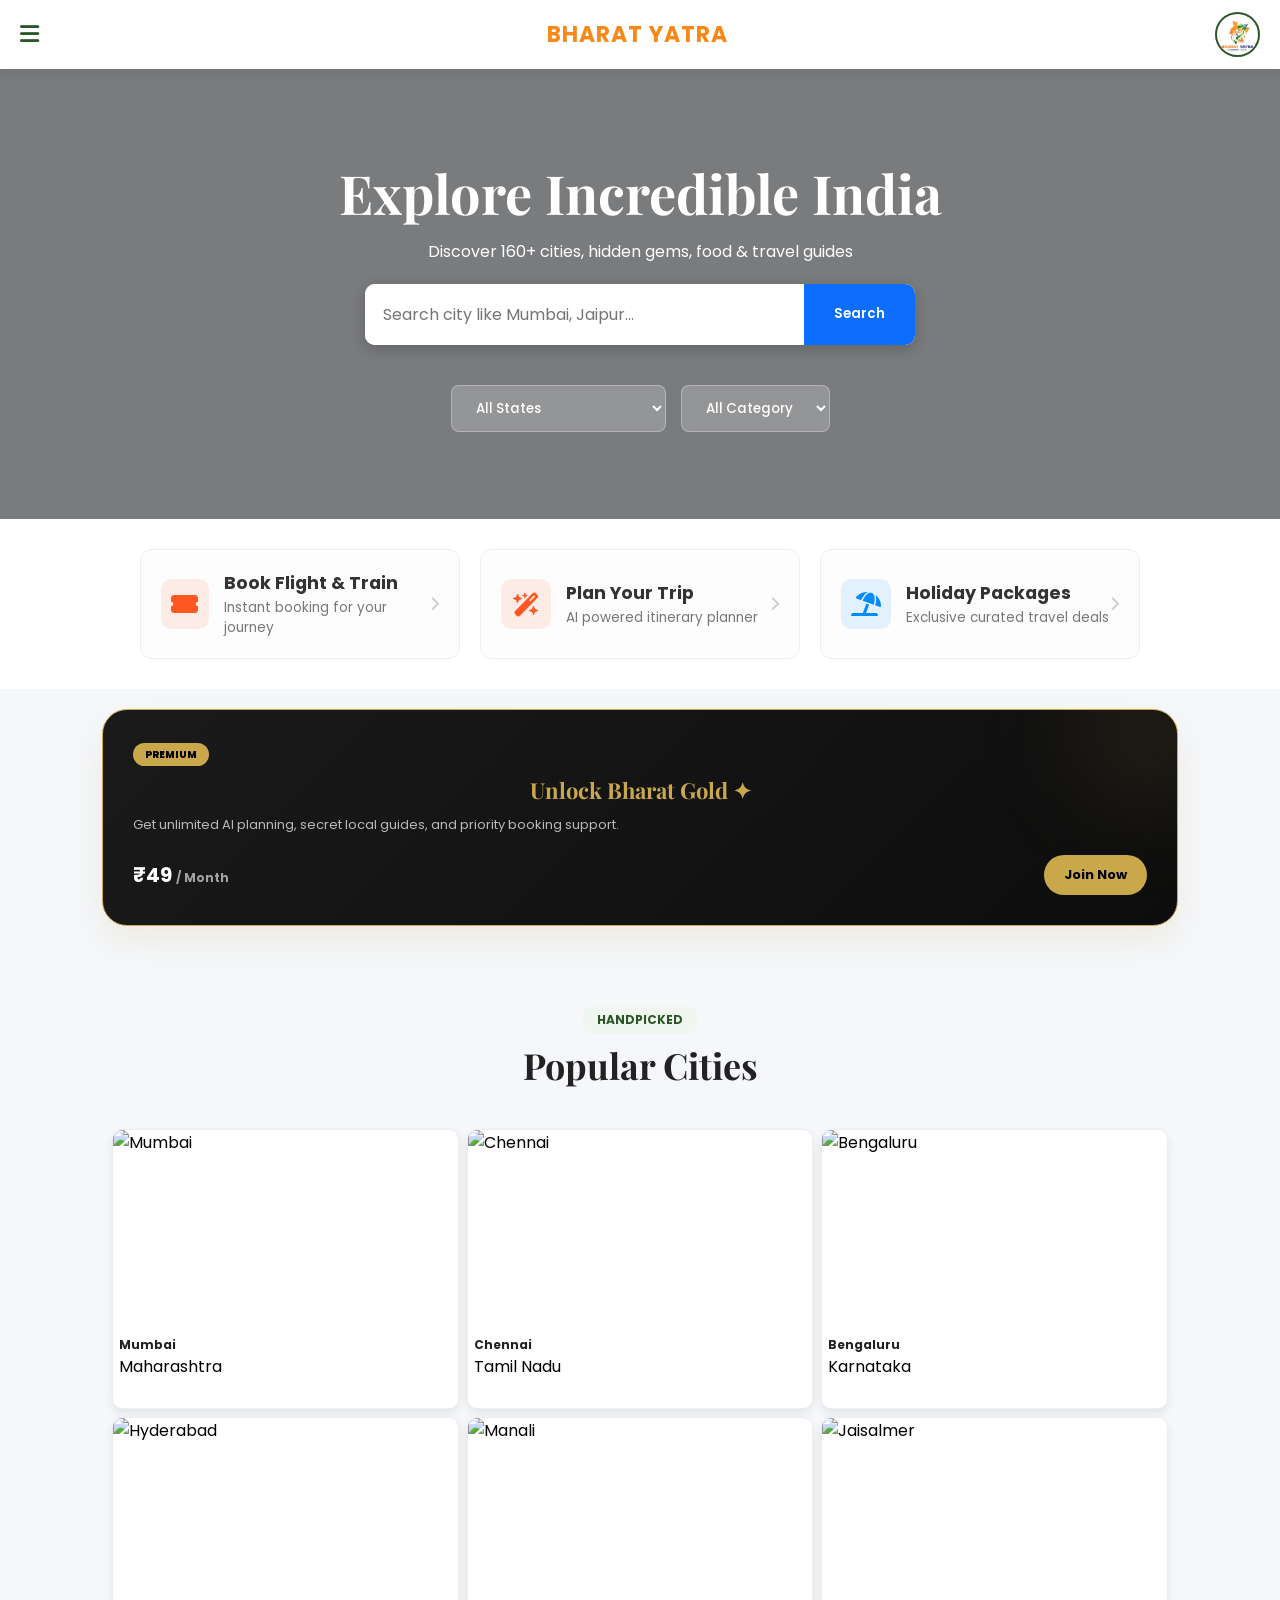
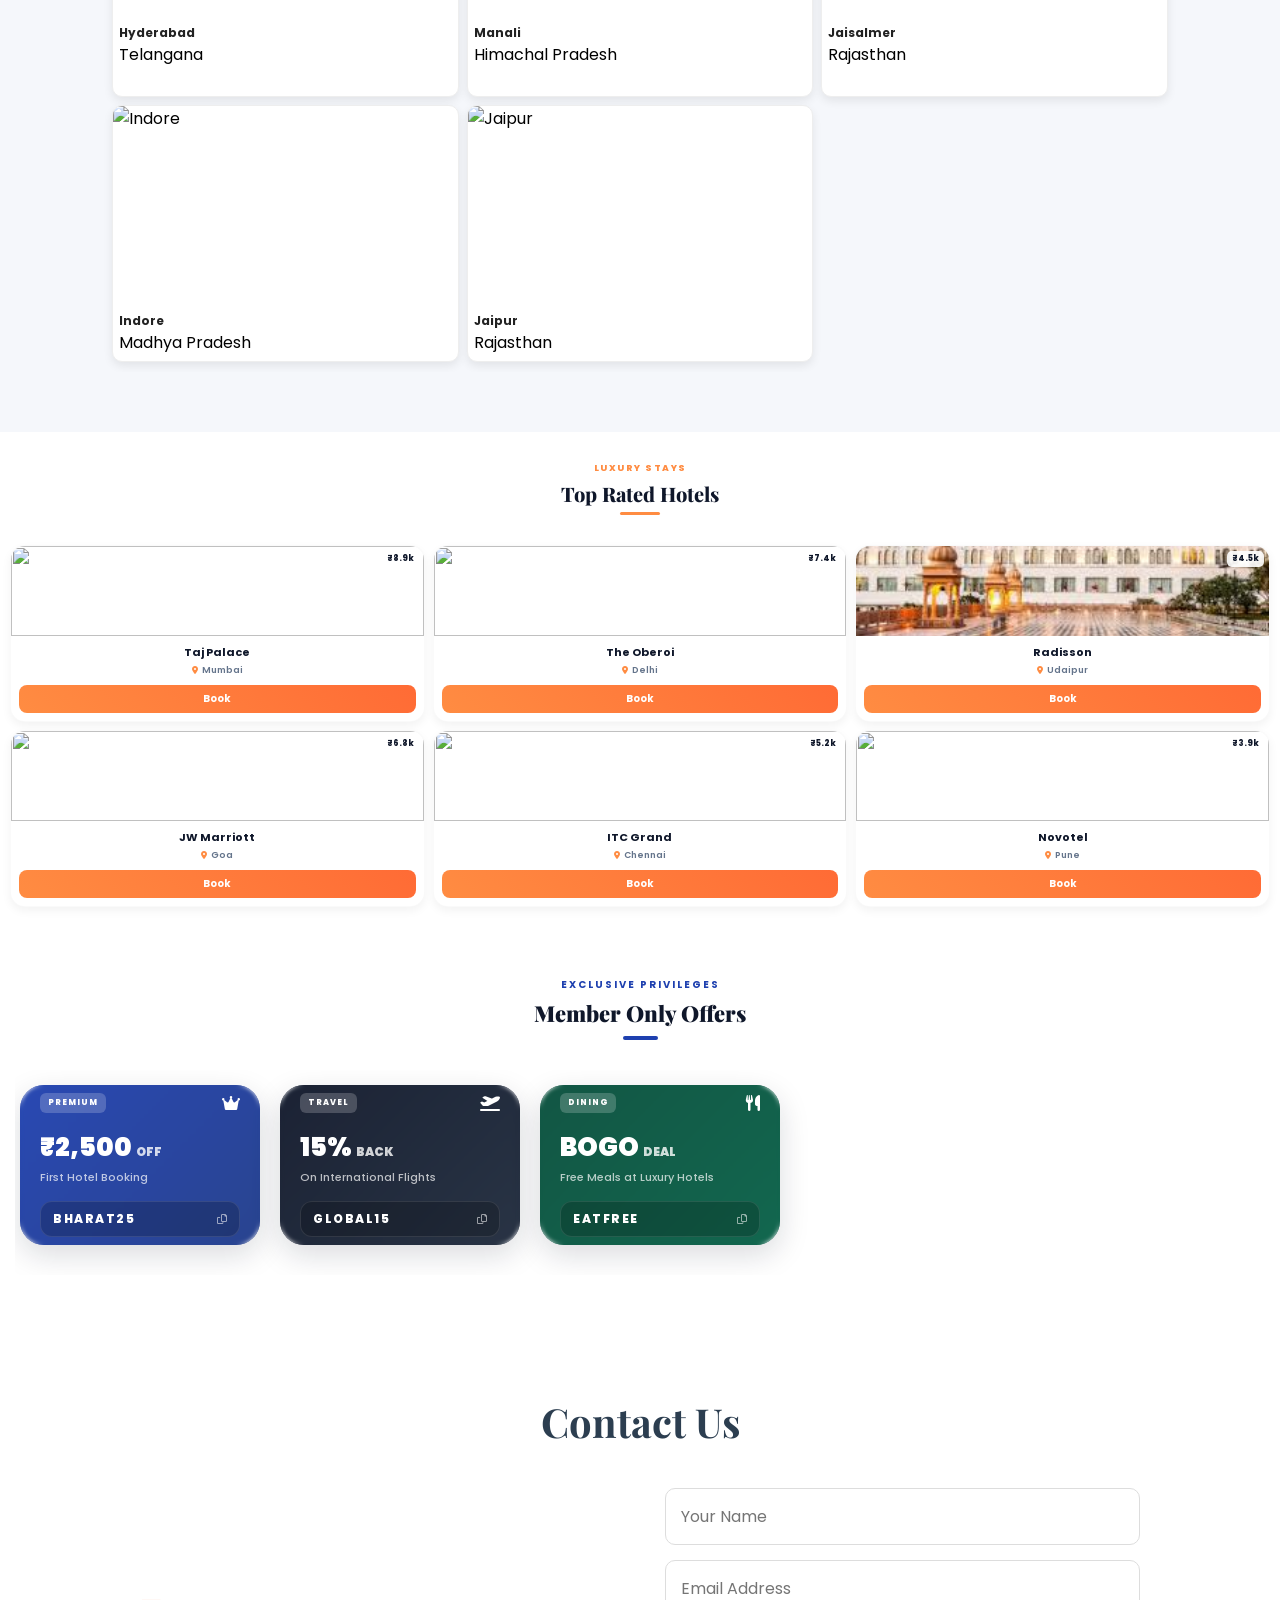
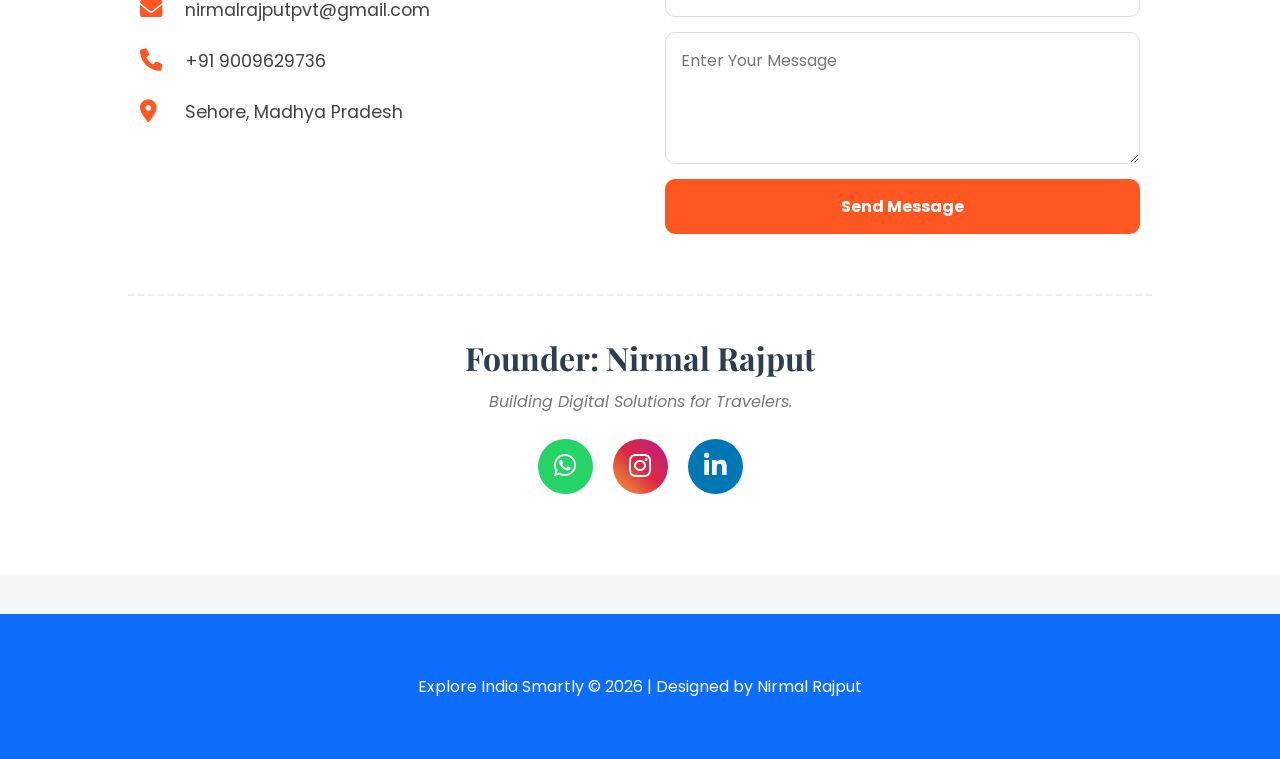
==== commit b361aca4: "Update print statement from 'Hello' to 'Goodbye'" ====
--- a/index.html
+++ b/index.html
@@ -16,123 +16,86 @@
         :root {
             --primary-green: #2c562a;
             --premium-shadow: 0 10px 30px rgba(0,0,0,0.08);
-        }
-
-        /* 🟢 Navbar & Logo Branding */
+            --gold: #C9A84C;
+        }
+
+        /* 🟢 NAVBAR UPDATE: HAMBURGER LEFT, LOGO RIGHT (No other changes) */
         .navbar {
             display: flex; justify-content: space-between; align-items: center;
-            padding: 12px 40px; background: #fff; box-shadow: 0 4px 12px rgba(0,0,0,0.08);
+            padding: 12px 20px; background: #fff; box-shadow: 0 4px 12px rgba(0,0,0,0.08);
             position: sticky; top: 0; z-index: 1000;
         }
-        .brand-link { display: flex; align-items: center; gap: 12px; text-decoration: none; }
-        .logo-circle {
-            width: 50px; height: 50px; border-radius: 50%; overflow: hidden;
-            border: 2px solid var(--primary-green); display: flex; align-items: center; justify-content: center;
-            background: #fff; box-shadow: 0 2px 5px rgba(0,0,0,0.1);
-        }
-        .logo-circle img { width: 85%; height: 85%; object-fit: contain; }
-        .brand-name { font-family: 'Poppins', sans-serif; font-size: 22px; font-weight: 700; color: var(--primary-green); text-transform: uppercase; letter-spacing: 1px; }
-
-        /* 🍱 BENTO GRID CORE (For JS Rendered Cards) */
+        .menu-toggle { font-size: 22px; color: var(--primary-green); cursor: pointer; width: 40px; }
+        .brand-name { font-family: 'Poppins', sans-serif; font-size: 22px; font-weight: 700; color: var(--primary-green); text-transform: uppercase; letter-spacing: 1px; flex: 1; text-align: center; }
+        .logo-right { width: 45px; height: 45px; border-radius: 50%; overflow: hidden; border: 2px solid var(--primary-green); display: flex; align-items: center; justify-content: center; background: #fff; }
+        .logo-right img { width: 85%; height: 85%; object-fit: contain; }
+
+        /* Rest of your same styling... */
+        #chat-window {
+            position: fixed; top: 0; left: 0; width: 100%; height: 100vh;
+            background: #ffffff; display: flex; flex-direction: column;
+            z-index: 1000000; transition: transform 0.5s cubic-bezier(0.4, 0, 0.2, 1);
+            transform: translateY(100%); visibility: hidden;
+        }
+        #chat-window.chat-active { transform: translateY(0); visibility: visible; }
+        .chat-header { background: var(--primary-green); color: white; padding: 20px; display: flex; justify-content: space-between; align-items: center; }
+        .close-chat-btn { background: none; border: none; color: white; font-size: 30px; cursor: pointer; }
+        #chat-body { flex: 1; padding: 20px; overflow-y: auto; background: #f9f9f9; display: flex; flex-direction: column; gap: 12px; }
+        .ai-msg-bubble { background: #eee; padding: 12px 18px; border-radius: 20px 20px 20px 0; max-width: 85%; font-size: 15px; }
+        .chat-footer { padding: 15px 20px 40px; background: white; border-top: 1px solid #eee; }
+        .chat-input-container { display: flex; gap: 10px; background: #f5f5f5; padding: 5px 20px; border-radius: 35px; }
+        .chat-input-container input { flex: 1; border: none; background: none; outline: none; padding: 10px 0; }
+        .send-message-btn { background: var(--primary-green); color: white; border: none; width: 45px; height: 45px; border-radius: 50%; cursor: pointer; }
+
         .featured-grid {
-            display: grid;
-            grid-template-columns: repeat(4, 1fr);
-            grid-template-rows: repeat(2, 280px);
-            gap: 20px;
-            padding: 20px 0;
+            display: grid; grid-template-columns: repeat(4, 1fr);
+            grid-template-rows: repeat(2, 280px); gap: 20px; padding: 20px 0;
         }
         .bento-item.tall { grid-row: span 2; }
         .bento-item.wide { grid-column: span 2; }
 
-        /* 📱 MOBILE NAVIGATION BAR STYLES */
         .mobile-nav {
-            position: fixed;
-            bottom: 15px;
-            left: 50%;
-            transform: translateX(-50%);
-            width: 92%;
-            max-width: 480px;
-            background: rgba(255, 255, 255, 0.95);
-            backdrop-filter: blur(10px);
-            display: none; /* Desktop hide */
-            justify-content: space-around;
-            align-items: center;
-            padding: 10px 5px;
-            border-radius: 40px;
-            box-shadow: 0 10px 30px rgba(0,0,0,0.15);
-            z-index: 10000;
+            position: fixed; bottom: 15px; left: 50%; transform: translateX(-50%);
+            width: 92%; max-width: 480px; background: rgba(255, 255, 255, 0.95);
+            backdrop-filter: blur(10px); display: none; justify-content: space-around;
+            align-items: center; padding: 10px 5px; border-radius: 40px;
+            box-shadow: 0 10px 30px rgba(0,0,0,0.15); z-index: 10000;
             border: 1px solid rgba(0,0,0,0.05);
         }
-        .nav-item {
-            display: flex;
-            flex-direction: column;
-            align-items: center;
-            text-decoration: none;
-            color: #555;
-            font-size: 10px;
-            font-weight: 700;
-            flex: 1;
-            transition: color 0.2s;
-        }
+        .nav-item { display: flex; flex-direction: column; align-items: center; text-decoration: none; color: #555; font-size: 10px; font-weight: 700; flex: 1; }
         .nav-item i { font-size: 18px; margin-bottom: 3px; }
         .nav-item.active, .nav-item:hover { color: var(--primary-green); }
 
-        .nav-search-center {
-            display: flex;
-            flex-direction: column;
-            align-items: center;
-        }
-        .search-circle {
-            width: 58px;
-            height: 58px;
-            background: linear-gradient(135deg, var(--primary-green) 0%, #4a8a46 100%);
-            border-radius: 50%;
-            display: flex;
-            justify-content: center;
-            align-items: center;
-            border: 4px solid white;
-            box-shadow: 0 8px 15px rgba(44, 86, 42, 0.3);
-            color: white;
-            font-size: 20px;
-            transition: transform 0.2s;
-        }
-        .search-circle:hover { transform: scale(1.1); }
-        .search-text {
-            font-size: 11px;
-            font-weight: 800;
-            color: var(--primary-green);
-            margin-top: 5px;
+        .premium-card {
+            margin: 20px 8%; background: linear-gradient(135deg, #1a1a1a 0%, #0d0d0d 100%);
+            padding: 30px; border-radius: 25px; border: 1px solid var(--gold);
+            position: relative; overflow: hidden; box-shadow: 0 15px 35px rgba(201,168,76,0.15);
+        }
+        .premium-card::after {
+            content: ''; position: absolute; top: -50px; right: -50px; width: 150px; height: 150px;
+            background: rgba(201, 168, 76, 0.1); filter: blur(50px); border-radius: 50%;
         }
 
         @media screen and (max-width: 900px) {
             .navbar { padding: 10px 15px; }
             .featured-grid { grid-template-columns: 1fr 1fr; grid-template-rows: auto; }
-            .nav-links { display: none; }
             .mobile-nav { display: flex; }
-            .footer { padding-bottom: 90px; }
+            .premium-card { margin: 20px 15px; }
         }
     </style>
 </head>
 <body>
 
 <nav class="navbar">
-    <a href="index.html" class="brand-link">
-        <div class="logo-circle">
-            <img src="images/logo.png" alt="Logo">
-        </div>
-        <span class="brand-name">Bharat Yatra</span>
+    <!-- 🟢 Hamburger Menu Left -->
+    <div class="menu-toggle" onclick="location.href='threeline.html'"><i class="fas fa-bars"></i></div>
+
+    <span class="brand-name">Bharat Yatra</span>
+
+    <!-- 🟢 Logo Right -->
+    <a href="index.html" class="logo-right">
+        <img src="images/logo.png" alt="Logo">
     </a>
-
-    <ul class="nav-links">
-        <li><a href="#home">Home</a></li>
-        <li><a href="#explore">Explore</a></li>
-        <li><a href="#popular">Popular</a></li>
-        <li><a href="booking.html" class="nav-booking-highlight">Book Ticket 🎫</a></li> 
-        <li><a href="#about">About</a></li>
-        <li><a href="#contact">Contact</a></li>
-    </ul>
-
-    <button class="login-btn" onclick="location.href='login.html'">Login</button>
 </nav>
 
 <section class="hero" id="home">
@@ -144,7 +107,6 @@
             <input type="text" id="search" placeholder="Search city like Mumbai, Jaipur..." onkeydown="if(event.key==='Enter') goFirst()">
             <button id="searchBtn">Search</button>
         </div>
-
         <div id="suggestions" class="suggestions"></div>
 
         <div class="filters">
@@ -163,6 +125,7 @@
     </div>
 </section>
 
+<!-- Rest of your code remains EXACTLY the same -->
 <section class="quick-services">
     <div class="service-grid">
         <div class="service-card" onclick="location.href='booking.html'">
@@ -174,64 +137,457 @@
             <i class="fas fa-chevron-right arrow"></i>
         </div>
 
+        <div class="service-card" onclick="location.href='plan.html'">
+            <div class="service-icon"><i class="fas fa-wand-magic-sparkles"></i></div>
+            <div class="service-details">
+                <h3>Plan Your Trip</h3>
+                <p>AI powered itinerary planner</p>
+            </div>
+            <i class="fas fa-chevron-right arrow"></i>
+        </div>
+
         <div class="service-card holiday" onclick="location.href='packages.html'">
             <div class="service-icon"><i class="fas fa-umbrella-beach"></i></div>
             <div class="service-details">
-                <h3>Our Holiday Packages</h3>
-                <p>Exclusive deals by Nirmal Rajput</p>
+                <h3>Holiday Packages</h3>
+                <p>Exclusive curated travel deals</p>
             </div>
             <i class="fas fa-chevron-right arrow"></i>
         </div>
     </div>
 </section>
+
+<div class="premium-card">
+    <div style="position: relative; z-index: 2;">
+        <span style="background: var(--gold); color: #000; padding: 4px 12px; border-radius: 20px; font-size: 10px; font-weight: 800; text-transform: uppercase;">Premium</span>
+        <h2 style="color: var(--gold); font-size: 22px; margin: 10px 0; font-family: 'Playfair Display', serif;">Unlock Bharat Gold ✦</h2>
+        <p style="color: rgba(255,255,255,0.7); font-size: 13px; margin-bottom: 20px; line-height: 1.5;">Get unlimited AI planning, secret local guides, and priority booking support.</p>
+        <div style="display: flex; justify-content: space-between; align-items: center;">
+            <span style="color: #fff; font-size: 20px; font-weight: 700;">₹49 <small style="font-size: 12px; opacity: 0.6;">/ Month</small></span>
+            <button onclick="location.href='premium.html'" style="background: var(--gold); color: #000; border: none; padding: 10px 20px; border-radius: 50px; font-weight: 700; font-size: 13px; cursor: pointer;">Join Now</button>
+        </div>
+    </div>
+</div>
 
 <section class="featured" id="popular" style="padding: 60px 8%;">
     <div style="text-align: center; margin-bottom: 30px;">
         <span style="background:#f0f7f0; color:#2c562a; padding:6px 16px; border-radius:20px; font-size:12px; font-weight:700;">HANDPICKED</span>
         <h2 style="font-size: 36px; margin-top: 10px;">Popular Cities</h2>
     </div>
-    
     <div class="featured-grid" id="featuredCities"></div>
 </section>
-
-<section class="categories" id="explore">
-    <h2 style="text-align: center; margin-bottom: 40px;">Explore By Category</h2>
-    <div class="category-grid">
-        <div class="category-card" onclick="filterByCategory('hill')">🏔 Hill Stations</div>
-        <div class="category-card" onclick="filterByCategory('beach')">🏖 Beaches</div>
-        <div class="category-card" onclick="filterByCategory('temple')">🛕 Temples</div>
-        <div class="category-card" onclick="filterByCategory('heritage')">🏛 Heritage</div>
+<section class="hotels-section">
+    <div class="section-header-middle">
+        <span class="sub-title">Luxury Stays</span>
+        <h2 class="main-title">Top Rated Hotels</h2>
+        <div class="title-line"></div>
+    </div>
+
+    <div class="hotels-compact-grid">
+        <div class="hotel-mini-card">
+            <div class="mini-img">
+                <img src="https://images.trvl-media.com/lodging/20000000/19460000/19458500/19458493/8cf0d468.jpg?impolicy=resizecrop&rw=575&rh=575&ra=fill">
+                <div class="mini-price">₹8.9k</div>
+            </div>
+            <div class="mini-info">
+                <h3>Taj Palace</h3>
+                <span class="mini-city"><i class="fas fa-map-marker-alt"></i> Mumbai</span>
+                <a href="#" class="mini-btn" onclick="hotelBook('Taj Palace')">Book</a>
+            </div>
+        </div>
+
+        <div class="hotel-mini-card">
+            <div class="mini-img">
+                <img src="https://www.oberoihotels.com/-/media/oberoi-hotel/the-oberoi-new-delhi/TONDelhi_25July24/gallery/desktop__fullsize_1640x1292/2.jpg">
+                <div class="mini-price">₹7.4k</div>
+            </div>
+            <div class="mini-info">
+                <h3>The Oberoi</h3>
+                <span class="mini-city"><i class="fas fa-map-marker-alt"></i> Delhi</span>
+                <a href="#" class="mini-btn" onclick="hotelBook('The Oberoi')">Book</a>
+            </div>
+        </div>
+
+        <div class="hotel-mini-card">
+            <div class="mini-img">
+                <img src="[data-uri]">
+                <div class="mini-price">₹4.5k</div>
+            </div>
+            <div class="mini-info">
+                <h3>Radisson</h3>
+                <span class="mini-city"><i class="fas fa-map-marker-alt"></i> Udaipur</span>
+                <a href="#" class="mini-btn" onclick="hotelBook('Radisson')">Book</a>
+            </div>
+        </div>
+
+        <div class="hotel-mini-card">
+            <div class="mini-img">
+                <img src="https://www.discoveryholidays.co.in/wp-content/uploads/2017/02/package_1469011364_9041.jpg">
+                <div class="mini-price">₹6.8k</div>
+            </div>
+            <div class="mini-info">
+                <h3>JW Marriott</h3>
+                <span class="mini-city"><i class="fas fa-map-marker-alt"></i> Goa</span>
+                <a href="#" class="mini-btn" onclick="hotelBook('JW Marriott')">Book</a>
+            </div>
+        </div>
+
+        <div class="hotel-mini-card">
+            <div class="mini-img">
+                <img src="https://wfmmedia.com/wp-content/uploads/2025/11/ITC-Grand-Chola-Chennai-706x706.webp">
+                <div class="mini-price">₹5.2k</div>
+            </div>
+            <div class="mini-info">
+                <h3>ITC Grand</h3>
+                <span class="mini-city"><i class="fas fa-map-marker-alt"></i> Chennai</span>
+                <a href="#" class="mini-btn" onclick="hotelBook('ITC Grand')">Book</a>
+            </div>
+        </div>
+
+        <div class="hotel-mini-card">
+            <div class="mini-img">
+                <img src="https://images.unsplash.com/photo-1564501049412-61c2a3083791?w=300">
+                <div class="mini-price">₹3.9k</div>
+            </div>
+            <div class="mini-info">
+                <h3>Novotel</h3>
+                <span class="mini-city"><i class="fas fa-map-marker-alt"></i> Pune</span>
+                <a href="#" class="mini-btn" onclick="hotelBook('Novotel')">Book</a>
+            </div>
+        </div>
     </div>
 </section>
 
-<!-- ✅ Updated Mobile Nav -->
+<style>
+    :root {
+        --primary-orange: #ff8c42;
+        --navy: #0f172a;
+    }
+
+    .hotels-section {
+        padding: 30px 10px;
+        background-color: #fff;
+    }
+
+    .section-header-middle {
+        text-align: center;
+        margin-bottom: 25px;
+    }
+    .sub-title {
+        font-size: 9px;
+        font-weight: 800;
+        color: var(--primary-orange);
+        text-transform: uppercase;
+        letter-spacing: 1.5px;
+        display: block;
+    }
+    .main-title {
+        font-size: 20px;
+        font-weight: 800;
+        color: var(--navy);
+        margin: 5px 0;
+    }
+    .title-line {
+        width: 40px;
+        height: 3px;
+        background: var(--primary-orange);
+        margin: 0 auto;
+        border-radius: 10px;
+    }
+
+    .hotels-compact-grid {
+        display: grid;
+        grid-template-columns: repeat(3, 1fr);
+        grid-template-rows: repeat(2, auto);
+        gap: 8px;
+    }
+
+    .hotel-mini-card {
+        background: white;
+        border-radius: 15px;
+        overflow: hidden;
+        box-shadow: 0 4px 10px rgba(0,0,0,0.05);
+        border: 1px solid rgba(0,0,0,0.02);
+        display: flex;
+        flex-direction: column;
+    }
+
+    .mini-img {
+        position: relative;
+        height: 90px;
+    }
+    .mini-img img {
+        width: 100%;
+        height: 100%;
+        object-fit: cover;
+    }
+
+    .mini-price {
+        position: absolute;
+        top: 5px;
+        right: 5px;
+        background: rgba(255, 255, 255, 0.9);
+        padding: 2px 5px;
+        border-radius: 5px;
+        font-size: 8px;
+        font-weight: 800;
+        color: var(--navy);
+    }
+
+    .mini-info {
+        padding: 8px;
+        text-align: center;
+    }
+
+    .mini-info h3 {
+        font-size: 11px;
+        font-weight: 700;
+        color: var(--navy);
+        margin-bottom: 3px;
+        white-space: nowrap;
+        overflow: hidden;
+        text-overflow: ellipsis;
+    }
+
+    /* 📍 CITY STYLE (Replaced Rating) */
+    .mini-city {
+        color: #64748b;
+        font-size: 9px;
+        font-weight: 600;
+        display: block;
+        margin-bottom: 8px;
+        white-space: nowrap;
+        overflow: hidden;
+        text-overflow: ellipsis;
+    }
+    .mini-city i {
+        color: var(--primary-orange);
+        font-size: 8px;
+        margin-right: 2px;
+    }
+
+    .mini-btn {
+        display: block;
+        background: linear-gradient(45deg, #ff8c42, #ff6b35);
+        color: white;
+        text-decoration: none;
+        padding: 6px;
+        border-radius: 8px;
+        font-size: 10px;
+        font-weight: 700;
+    }
+</style>
+
+<script>
+    function hotelBook(name) {
+        const phone = "919009629736";
+        const msg = `Hi Nirmal! 👋 Booking inquiry for *${name}*.`;
+        window.open(`https://wa.me/${phone}?text=${encodeURIComponent(msg)}`, '_blank');
+    }
+</script>
+<section class="offers-section-pro">
+    <div class="section-header-middle">
+        <span class="sub-title-pro">Exclusive Privileges</span>
+        <h2 class="main-title-pro">Member Only Offers</h2>
+        <div class="title-line-pro"></div>
+    </div>
+
+    <div class="offers-pro-wrapper">
+        <div class="card-pro pro-blue">
+            <div class="glass-overlay"></div>
+            <div class="card-inner">
+                <div class="top-row">
+                    <span class="tag-pro">PREMIUM</span>
+                    <i class="fas fa-crown crown-icon"></i>
+                </div>
+                <div class="offer-value">₹2,500 <small>OFF</small></div>
+                <p class="offer-desc">First Hotel Booking</p>
+                <div class="code-container">
+                    <code>BHARAT25</code>
+                    <i class="far fa-copy"></i>
+                </div>
+            </div>
+        </div>
+
+        <div class="card-pro pro-navy">
+            <div class="glass-overlay"></div>
+            <div class="card-inner">
+                <div class="top-row">
+                    <span class="tag-pro">TRAVEL</span>
+                    <i class="fas fa-plane-departure plane-icon"></i>
+                </div>
+                <div class="offer-value">15% <small>BACK</small></div>
+                <p class="offer-desc">On International Flights</p>
+                <div class="code-container">
+                    <code>GLOBAL15</code>
+                    <i class="far fa-copy"></i>
+                </div>
+            </div>
+        </div>
+
+        <div class="card-pro pro-emerald">
+            <div class="glass-overlay"></div>
+            <div class="card-inner">
+                <div class="top-row">
+                    <span class="tag-pro">DINING</span>
+                    <i class="fas fa-utensils dining-icon"></i>
+                </div>
+                <div class="offer-value">BOGO <small>DEAL</small></div>
+                <p class="offer-desc">Free Meals at Luxury Hotels</p>
+                <div class="code-container">
+                    <code>EATFREE</code>
+                    <i class="far fa-copy"></i>
+                </div>
+            </div>
+        </div>
+    </div>
+</section>
+
+<style>
+    /* 🌑 DARK & PROFESSIONAL THEME */
+    .offers-section-pro {
+        padding: 40px 15px;
+        background: #ffffff;
+        overflow: hidden;
+    }
+
+    .section-header-middle {
+        text-align: center;
+        margin-bottom: 30px;
+    }
+
+    .sub-title-pro {
+        font-size: 10px;
+        font-weight: 700;
+        color: #1e40af; /* Deep Blue instead of Orange */
+        text-transform: uppercase;
+        letter-spacing: 2px;
+        display: block;
+        margin-bottom: 5px;
+    }
+
+    .main-title-pro {
+        font-size: 22px;
+        font-weight: 900;
+        color: #0f172a;
+        margin-bottom: 8px;
+    }
+
+    .title-line-pro {
+        width: 35px;
+        height: 4px;
+        background: #1e40af;
+        margin: 0 auto;
+        border-radius: 10px;
+    }
+
+    /* 🎢 3D WRAPPER */
+    .offers-pro-wrapper {
+        display: flex;
+        gap: 20px;
+        overflow-x: auto;
+        padding: 15px 5px 30px 5px;
+        scrollbar-width: none;
+    }
+    .offers-pro-wrapper::-webkit-scrollbar { display: none; }
+
+    /* 💎 UNIQUE 3D GLASS CARD */
+    .card-pro {
+        min-width: 240px;
+        height: 160px;
+        border-radius: 24px;
+        position: relative;
+        padding: 20px;
+        transition: transform 0.4s ease, box-shadow 0.4s ease;
+        overflow: hidden;
+        display: flex;
+        align-items: center;
+        box-shadow: 0 10px 30px rgba(15, 23, 42, 0.15);
+        cursor: pointer;
+    }
+
+    .card-pro:hover {
+        transform: translateY(-8px) scale(1.02);
+        box-shadow: 0 20px 40px rgba(15, 23, 42, 0.25);
+    }
+
+    /* Professional Colors (Gradients) */
+    .pro-blue { background: linear-gradient(135deg, #1e40af 0%, #1e3a8a 100%); }
+    .pro-navy { background: linear-gradient(135deg, #0f172a 0%, #1e293b 100%); }
+    .pro-emerald { background: linear-gradient(135deg, #064e3b 0%, #065f46 100%); }
+
+    /* Glass Effect */
+    .glass-overlay {
+        position: absolute;
+        top: 0; left: 0; width: 100%; height: 100%;
+        background: rgba(255, 255, 255, 0.05);
+        backdrop-filter: blur(2px);
+        z-index: 1;
+    }
+
+    .card-inner {
+        position: relative;
+        z-index: 2;
+        width: 100%;
+        color: white;
+    }
+
+    .top-row {
+        display: flex;
+        justify-content: space-between;
+        align-items: center;
+        margin-bottom: 15px;
+    }
+
+    .tag-pro {
+        font-size: 8px;
+        background: rgba(255, 255, 255, 0.2);
+        padding: 4px 8px;
+        border-radius: 6px;
+        letter-spacing: 1px;
+        font-weight: 800;
+    }
+
+    .offer-value {
+        font-size: 26px;
+        font-weight: 900;
+        margin-bottom: 2px;
+    }
+    .offer-value small { font-size: 12px; opacity: 0.8; }
+
+    .offer-desc {
+        font-size: 11px;
+        font-weight: 500;
+        opacity: 0.7;
+        margin-bottom: 15px;
+    }
+
+    /* 🏷️ NEUMORPHIC CODE BOX */
+    .code-container {
+        background: rgba(0, 0, 0, 0.2);
+        padding: 8px 12px;
+        border-radius: 12px;
+        display: flex;
+        justify-content: space-between;
+        align-items: center;
+        border: 1px solid rgba(255, 255, 255, 0.1);
+    }
+    .code-container code {
+        font-size: 12px;
+        font-weight: 800;
+        letter-spacing: 1.5px;
+        color: #ffffff;
+    }
+    .code-container i { font-size: 10px; opacity: 0.6; }
+</style>
+
 <nav class="mobile-nav">
-    <a href="index.html" class="nav-item active">
-        <i class="fas fa-home"></i>
-        <span>Home</span>
-    </a>
-    <a href="booking.html" class="nav-item">
-        <i class="fas fa-ticket-alt"></i>
-        <span>Booking</span>
-    </a>
-    <a href="search.html" class="nav-item">
-        <div class="nav-search-center">
-            <div class="search-circle">
-                <i class="fas fa-search"></i>
-            </div>
-            <span class="search-text">Search</span>
-        </div>
-    </a>
-    <a href="packages.html" class="nav-item">
-        <i class="fas fa-box-open"></i>
-        <span>Packages</span>
-    </a>
-    <a href="javascript:void(0)" class="nav-item" onclick="toggleChat()">
-        <i class="fas fa-robot"></i>
-        <span>Bharat AI</span>
-    </a>
+    <a href="index.html" class="nav-item active"><i class="fas fa-home"></i><span>Home</span></a>
+    <a href="booking.html" class="nav-item"><i class="fas fa-ticket-alt"></i><span>Booking</span></a>
+    <a href="plan.html" class="nav-item"><i class="fas fa-route"></i><span>Plan Trip</span></a>
+    <a href="packages.html" class="nav-item"><i class="fas fa-box-open"></i><span>Packages</span></a>
+    <a href="javascript:void(0)" class="nav-item" onclick="toggleChat()"><i class="fas fa-robot"></i><span>Bharat AI</span></a>
 </nav>
-
 <section class="contact" id="contact">
     <div class="container">
         <h2>Contact Us</h2>
@@ -241,7 +597,6 @@
                 <div class="info-item"><i class="fas fa-phone"></i> <span>+91 9009629736</span></div>
                 <div class="info-item"><i class="fas fa-map-marker-alt"></i> <span>Sehore, Madhya Pradesh</span></div>
             </div>
-
             <form class="contact-form" id="contactForm">
                 <input type="text" placeholder="Your Name" required>
                 <input type="email" placeholder="Email Address" required>
@@ -249,7 +604,6 @@
                 <button type="submit" class="submit-btn">Send Message</button>
             </form>
         </div>
-
         <div class="founder-section">
             <div class="founder-card">
                 <div class="founder-info">
@@ -266,43 +620,34 @@
     </div>
 </section>
 
+<!-- 🤖 BHARAT AI WINDOW -->
 <div id="chat-window">
     <div class="chat-header">
-        <div class="header-info">
-            <i class="fas fa-robot"></i> 
-            <span><strong>Bharat AI</strong></span>
-        </div>
+        <div class="header-info"><i class="fas fa-robot"></i> <span><strong>Bharat AI</strong></span></div>
         <button onclick="toggleChat()" class="close-chat-btn">&times;</button>
     </div>
-
-    <div id="chat-body">
-        <div class="ai-msg-bubble">
-            Namaste! 🙏 Main Bharat Yatra ka Smart AI hoon. Main aapki kaise madad kar sakta hoon?
-        </div>
-    </div>
-
+    <div id="chat-body"><div class="ai-msg-bubble">Namaste! 🙏 Main Bharat Yatra ka Smart AI hoon. Main aapki kaise madad kar sakta hoon?</div></div>
     <div class="chat-footer">
         <div class="chat-input-container">
             <input type="text" id="user-input" placeholder="Kuch bhi puchiye..." onkeydown="if(event.key==='Enter') sendMessage()">
-            <button onclick="sendMessage()" class="send-message-btn">
-                <i class="fas fa-paper-plane"></i>
-            </button>
+            <button onclick="sendMessage()" class="send-message-btn"><i class="fas fa-paper-plane"></i></button>
         </div>
     </div>
 </div>
 
+
 <footer class="footer">
-    <div style="display: flex; align-items: center; justify-content: center; gap: 10px; margin-bottom: 10px;">
-        <div class="logo-circle" style="width: 30px; height: 30px; border-width: 1px;">
-            <img src="images/logo.png" alt="Footer Logo">
-        </div>
-        <h3 style="margin: 0; color: white;">Bharat Yatra</h3>
-    </div>
     <p>Explore India Smartly &copy; 2026 | Designed by Nirmal Rajput</p>
 </footer>
 
 <script src="script.js"></script>
 <script src="yatri-ai.js"></script>
-
+<script>
+    function toggleChat() {
+        const chatWindow = document.getElementById('chat-window');
+        chatWindow.classList.toggle('chat-active');
+        document.body.style.overflow = chatWindow.classList.contains('chat-active') ? 'hidden' : 'auto';
+    }
+</script>
 </body>
 </html>
